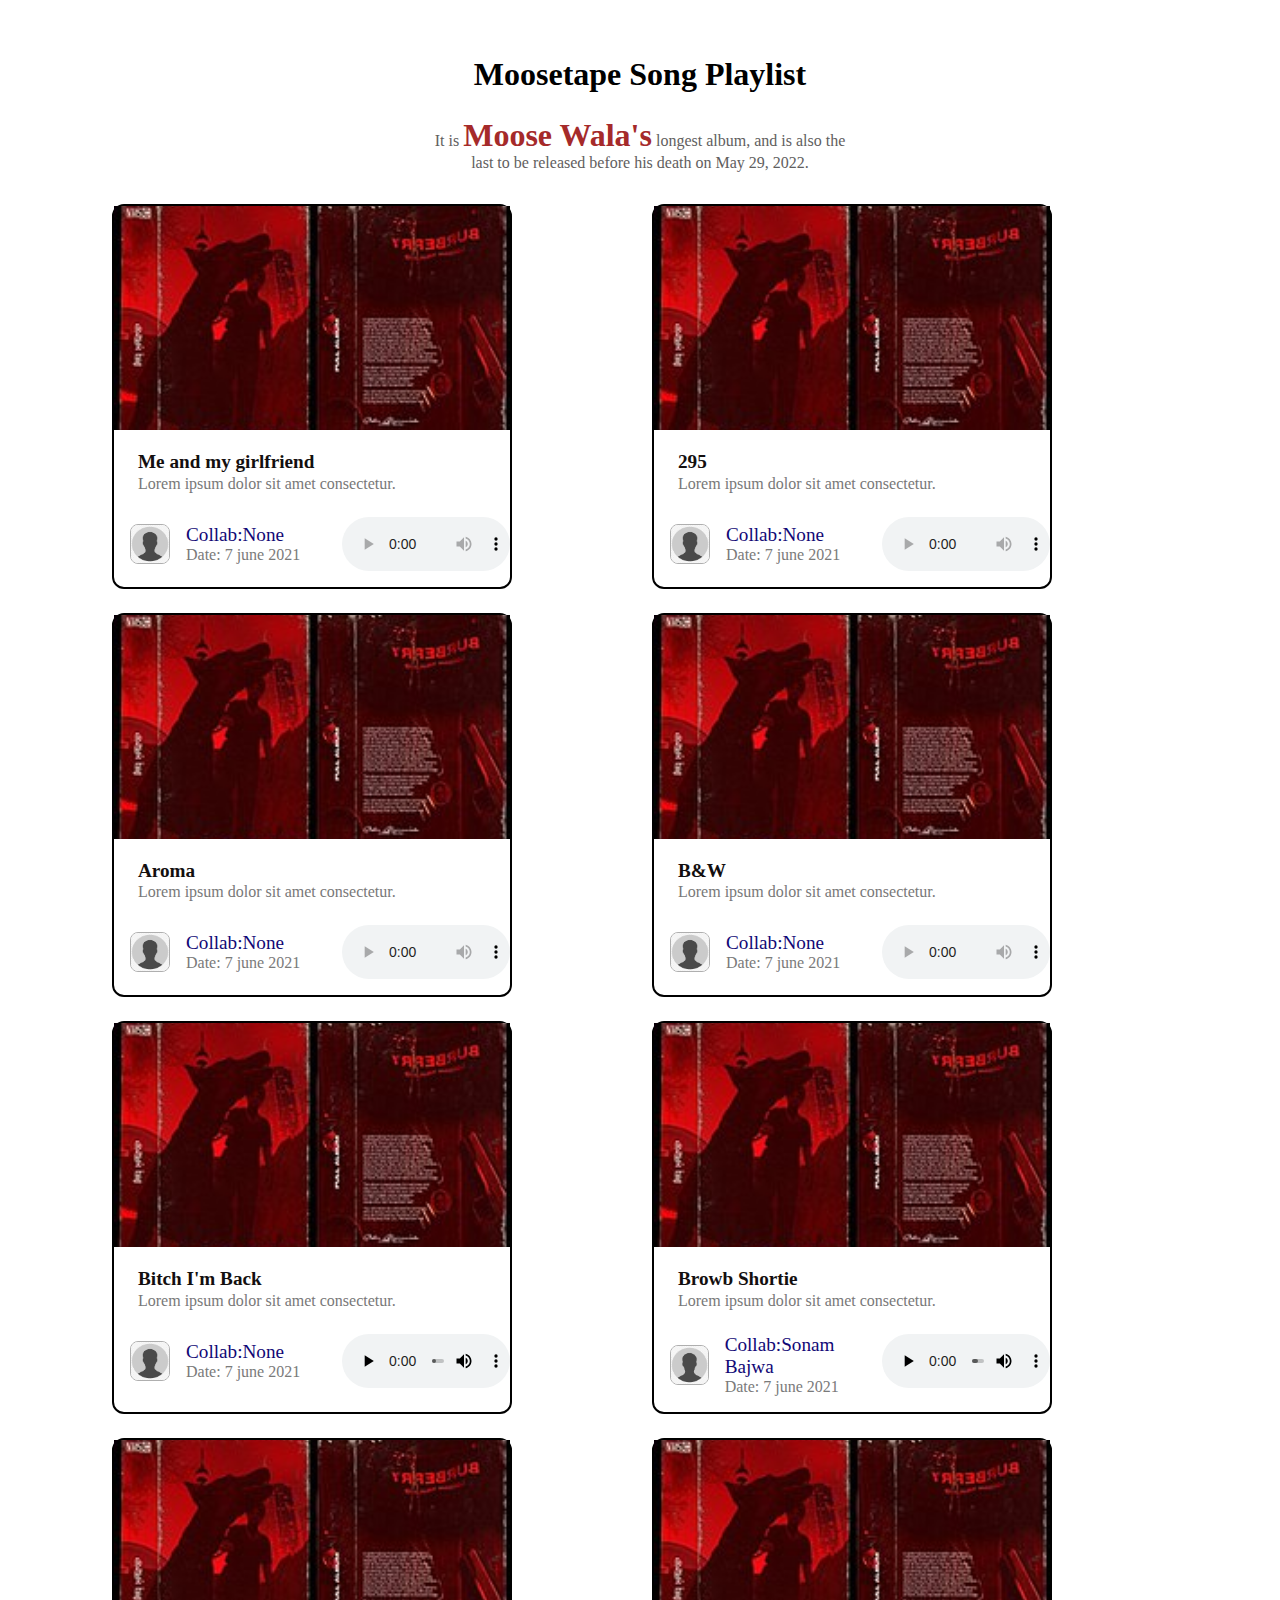
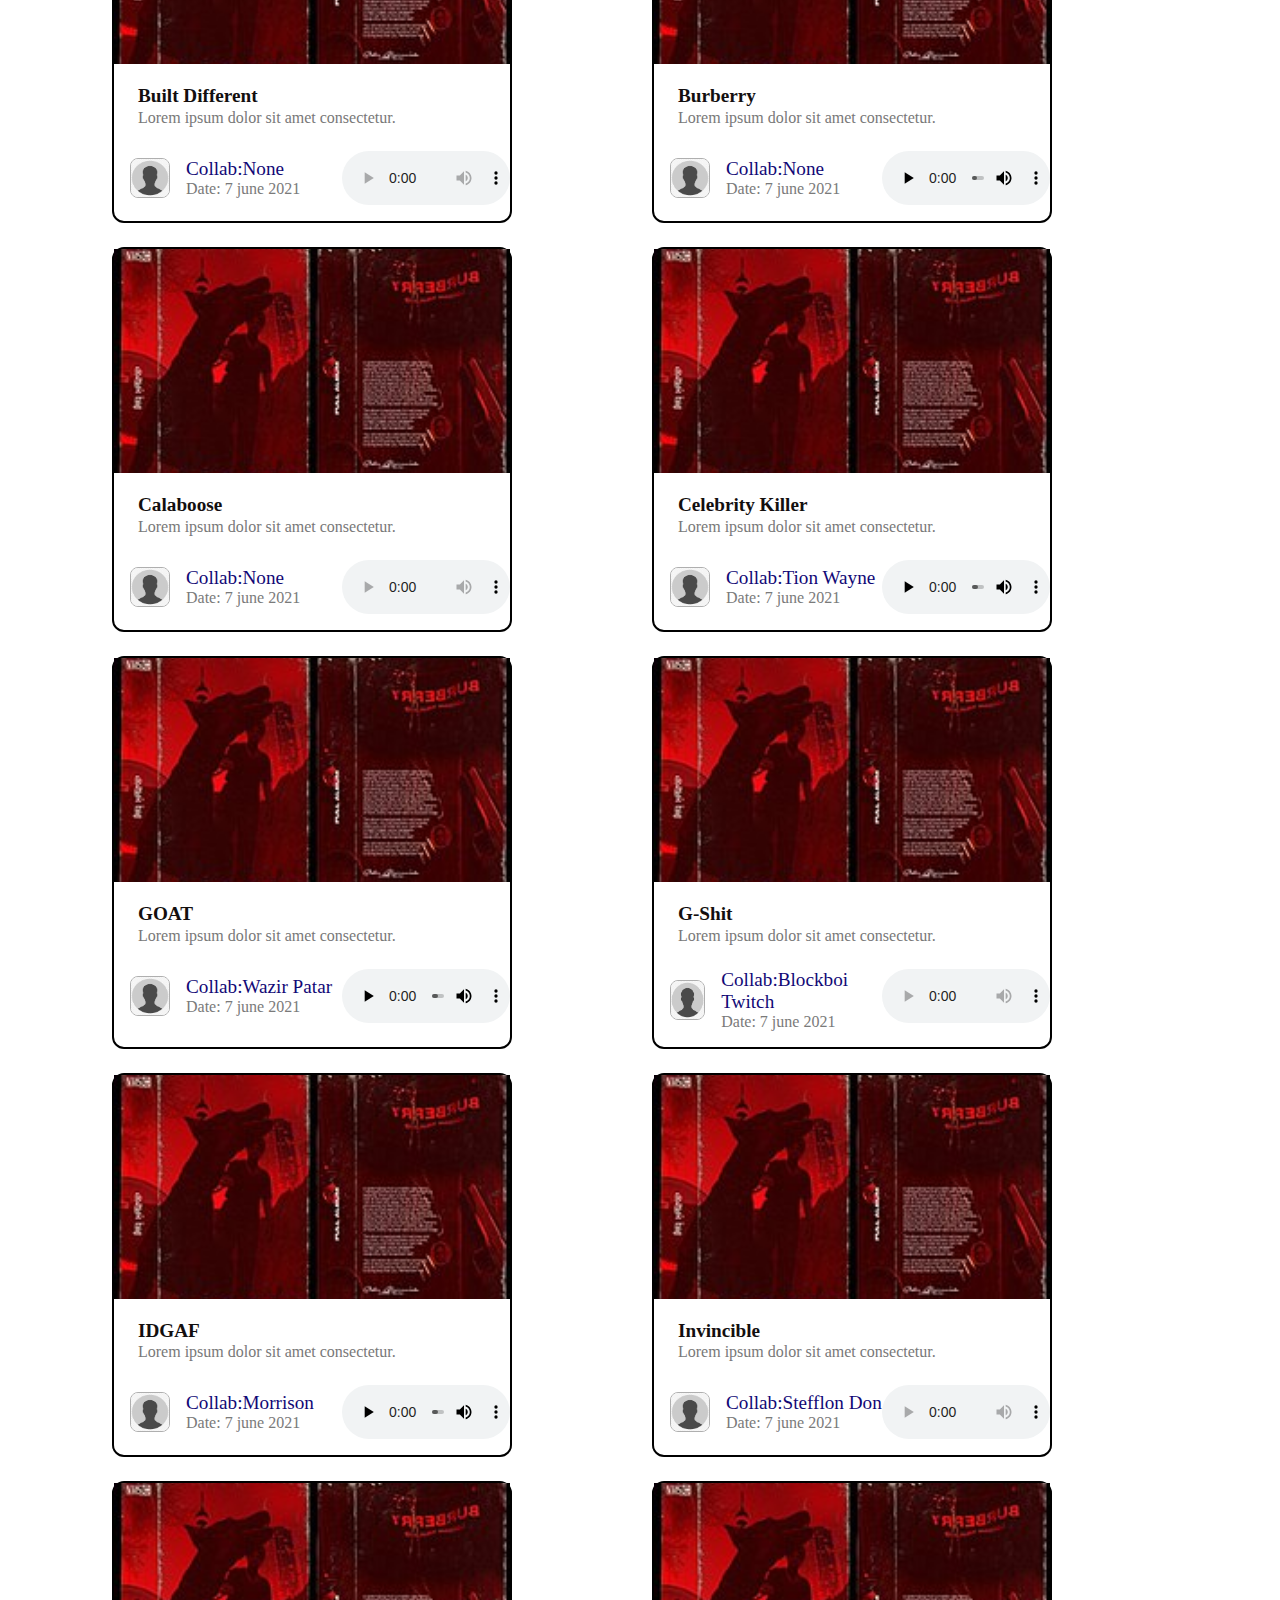
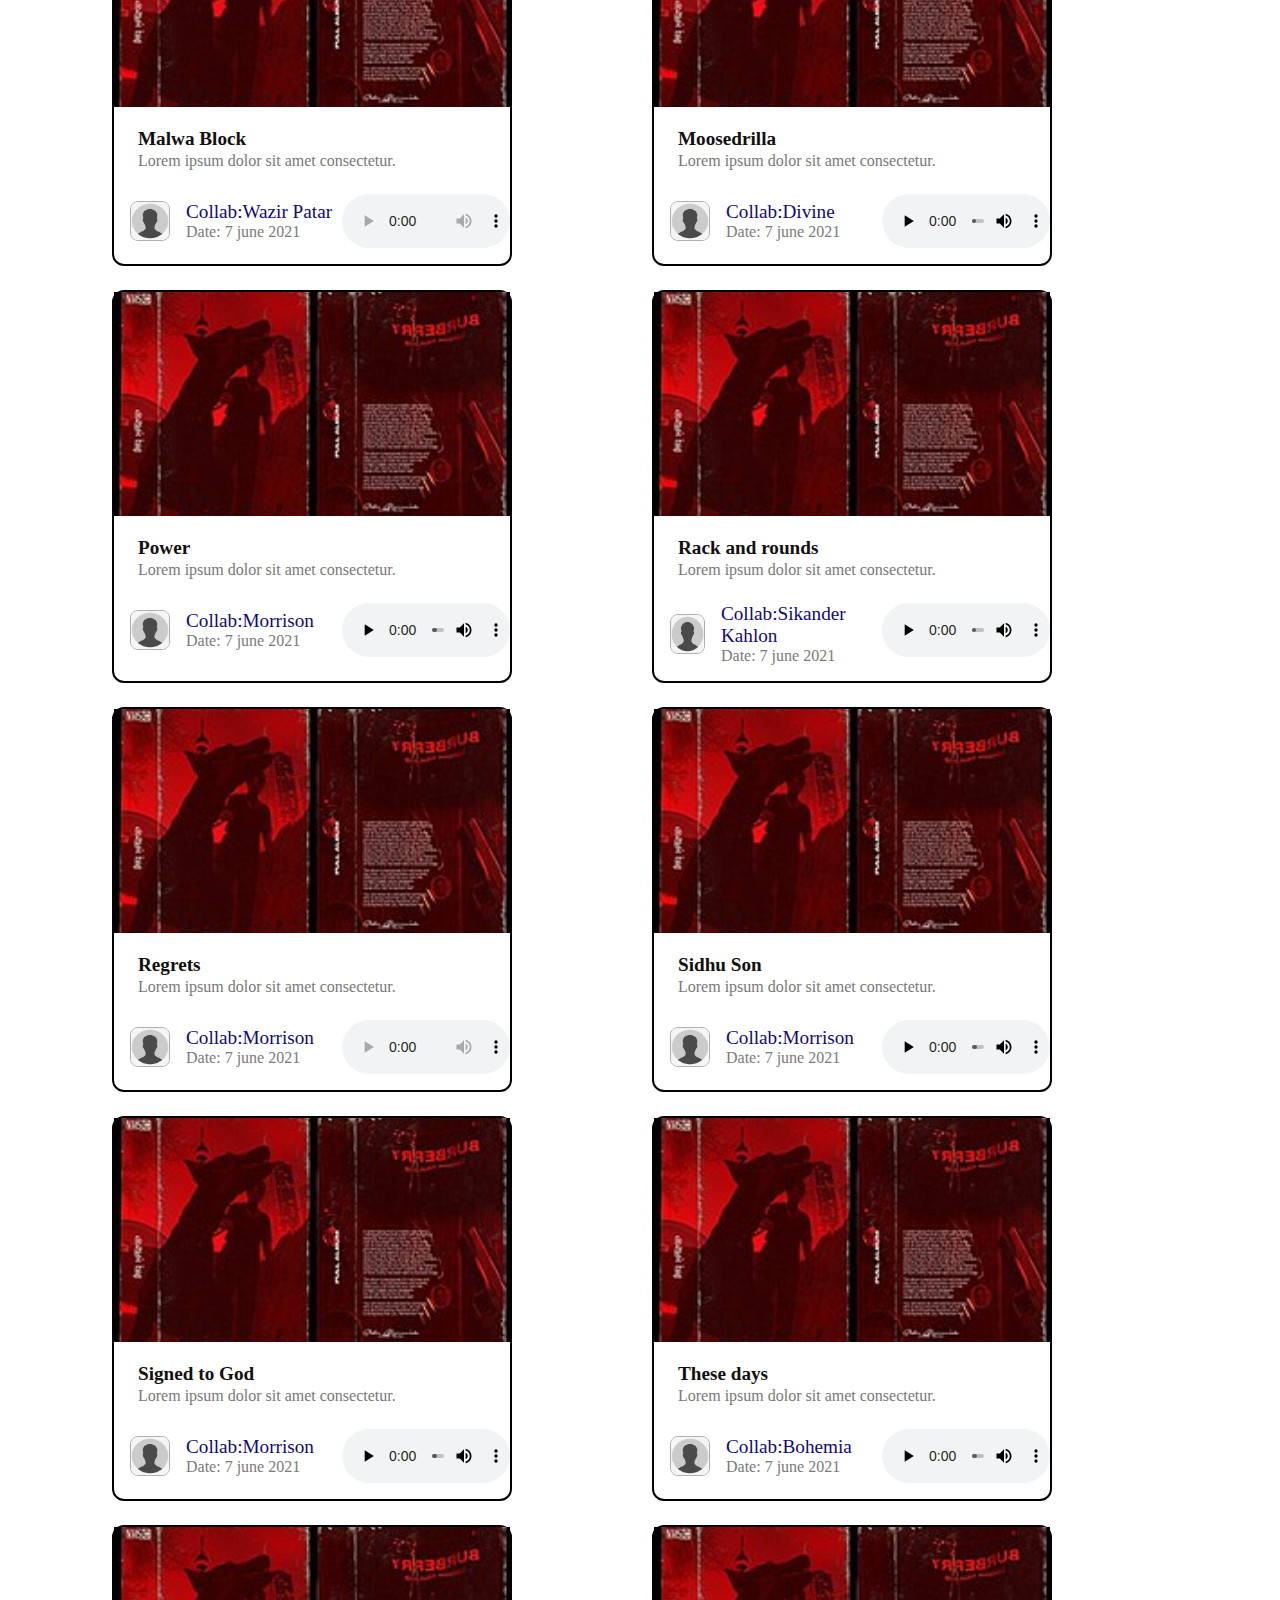
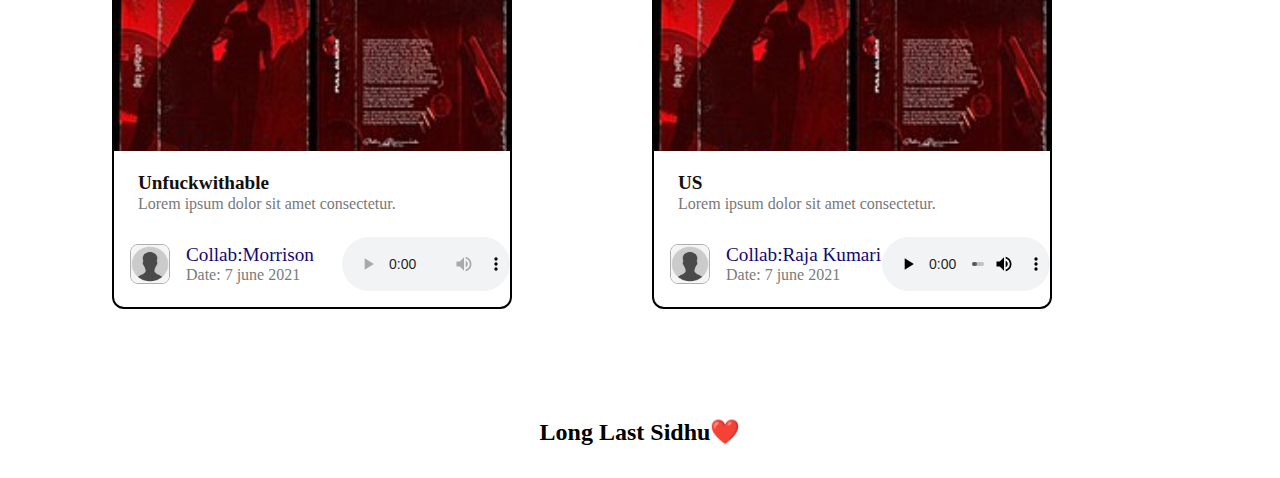
==== grid.html @ 2dfbdbc4 "First Commit" ====
<!DOCTYPE html>
<html lang="en">
<head>
    <meta charset="UTF-8">
    <meta name="viewport" content="width=device-width, initial-scale=1.0">
    <title>Moosetape Playlist website</title>
    <link rel="stylesheet" href="ss.css">
</head>
<body>
    <div class="main">
        <header class="class_header">
            <h1 class="heading">Moosetape Song Playlist</h1>
        <p class="about">It is <strong> Moose Wala's</strong> longest album, and is also the last to be released before his death on May 29, 2022.</p>
        </header>
        <div class="container">
            
    
            <main class="card_container">
                <div class="card">
                    <a href="#" class="card_img_conatiner">
                        <img src="Moosetape.jpg" alt="Moosetape" class="card_img" loading="lazy">
                    </a>
    
                    <div class="card_title_container">
                        <a href="#" class="crad_title_anchor">
                            <h2 class="song_name">Me and my girlfriend</h2>
                            <p class="card_body">Lorem ipsum dolor sit amet consectetur.</p>
                        </a>
                    </div>
    
                    <div class="card_song_detail">
                        <div class="collab">
                            <div class="collab_img">
                                <img src="user.png" alt="collab_artist" loading="lazy" class="collab_artist">
                            </div>
                                <div class="info">
                                    <span class="name">Collab:None</span>
                                    <span class="release_date">Date: 7 june 2021</span>
                                </div>
                            
    
                        </div>
                        <audio src="Me and My Girlfriend(DJJOhAL.Com).mp3" controls ></audio>
                        <!-- <div class="play">
                            <button>Play</button>
                        </div> -->
                    </div>
                </div>

                <div class="card">
                    <a href="#" class="card_img_conatiner">
                        <img src="Moosetape.jpg" alt="Moosetape" class="card_img" loading="lazy">
                    </a>
    
                    <div class="card_title_container">
                        <a href="#" class="crad_title_anchor">
                            <h2 class="song_name">295</h2>
                            <p class="card_body">Lorem ipsum dolor sit amet consectetur.</p>
                        </a>
                    </div>
    
                    <div class="card_song_detail">
                        <div class="collab">
                            <div class="collab_img">
                                <img src="user.png" alt="collab_artist" loading="lazy" class="collab_artist">
                            </div>
                                <div class="info">
                                    <span class="name">Collab:None</span>
                                    <span class="release_date">Date: 7 june 2021</span>
                                </div>
                            
    
                        </div>
                        <audio src="295(DJJOhAL.Com).mp3" controls ></audio>
                        <!-- <div class="play">
                            <button>Play</button>
                        </div> -->
                    </div>
                </div>
                
                <div class="card">
                    <a href="#" class="card_img_conatiner">
                        <img src="Moosetape.jpg" alt="Moosetape" class="card_img" loading="lazy">
                    </a>
    
                    <div class="card_title_container">
                        <a href="#" class="crad_title_anchor">
                            <h2 class="song_name">Aroma</h2>
                            <p class="card_body">Lorem ipsum dolor sit amet consectetur.</p>
                        </a>
                    </div>
    
                    <div class="card_song_detail">
                        <div class="collab">
                            <div class="collab_img">
                                <img src="user.png" alt="collab_artist" loading="lazy" class="collab_artist">
                            </div>
                                <div class="info">
                                    <span class="name">Collab:None</span>
                                    <span class="release_date">Date: 7 june 2021</span>
                                </div>
                            
    
                        </div>
                        <audio src="Aroma(DJJOhAL.Com).mp3" controls ></audio>
                        <!-- <div class="play">
                            <button>Play</button>
                        </div> -->
                    </div>
                </div>
                

                <div class="card">
                    <a href="#" class="card_img_conatiner">
                        <img src="Moosetape.jpg" alt="Moosetape" class="card_img" loading="lazy">
                    </a>
    
                    <div class="card_title_container">
                        <a href="#" class="crad_title_anchor">
                            <h2 class="song_name">B&W</h2>
                            <p class="card_body">Lorem ipsum dolor sit amet consectetur.</p>
                        </a>
                    </div>
    
                    <div class="card_song_detail">
                        <div class="collab">
                            <div class="collab_img">
                                <img src="user.png" alt="collab_artist" loading="lazy" class="collab_artist">
                            </div>
                                <div class="info">
                                    <span class="name">Collab:None</span>
                                    <span class="release_date">Date: 7 june 2021</span>
                                </div>
                            
    
                        </div>
                        <audio src="B  W(DJJOhAL.Com).mp3" controls ></audio>
                        <!-- <div class="play">
                            <button>Play</button>
                        </div> -->
                    </div>
                </div>

                <div class="card">
                    <a href="#" class="card_img_conatiner">
                        <img src="Moosetape.jpg" alt="Moosetape" class="card_img" loading="lazy">
                    </a>
    
                    <div class="card_title_container">
                        <a href="#" class="crad_title_anchor">
                            <h2 class="song_name">Bitch I'm Back</h2>
                            <p class="card_body">Lorem ipsum dolor sit amet consectetur.</p>
                        </a>
                    </div>
    
                    <div class="card_song_detail">
                        <div class="collab">
                            <div class="collab_img">
                                <img src="user.png" alt="collab_artist" loading="lazy" class="collab_artist">
                            </div>
                                <div class="info">
                                    <span class="name">Collab:None</span>
                                    <span class="release_date">Date: 7 june 2021</span>
                                </div>
                            
    
                        </div>
                        <audio src="Bitch Im Back(DJJOhAL.Com) (1).mp3" controls ></audio>
                        <!-- <div class="play">
                            <button>Play</button>
                        </div> -->
                    </div>
                </div>

                <div class="card">
                    <a href="#" class="card_img_conatiner">
                        <img src="Moosetape.jpg" alt="Moosetape" class="card_img" loading="lazy">
                    </a>
    
                    <div class="card_title_container">
                        <a href="#" class="crad_title_anchor">
                            <h2 class="song_name">Browb Shortie</h2>
                            <p class="card_body">Lorem ipsum dolor sit amet consectetur.</p>
                        </a>
                    </div>
    
                    <div class="card_song_detail">
                        <div class="collab">
                            <div class="collab_img">
                                <img src="user.png" alt="collab_artist" loading="lazy" class="collab_artist">
                            </div>
                                <div class="info">
                                    <span class="name">Collab:Sonam Bajwa</span>
                                    <span class="release_date">Date: 7 june 2021</span>
                                </div>
                            
    
                        </div>
                        <audio src="Brown Shortie feat Sonam Bajwa(DJJOhAL.Com).mp3" controls ></audio>
                        <!-- <div class="play">
                            <button>Play</button>
                        </div> -->
                    </div>
                </div>

                <div class="card">
                    <a href="#" class="card_img_conatiner">
                        <img src="Moosetape.jpg" alt="Moosetape" class="card_img" loading="lazy">
                    </a>
    
                    <div class="card_title_container">
                        <a href="#" class="crad_title_anchor">
                            <h2 class="song_name">Built Different</h2>
                            <p class="card_body">Lorem ipsum dolor sit amet consectetur.</p>
                        </a>
                    </div>
    
                    <div class="card_song_detail">
                        <div class="collab">
                            <div class="collab_img">
                                <img src="user.png" alt="collab_artist" loading="lazy" class="collab_artist">
                            </div>
                                <div class="info">
                                    <span class="name">Collab:None</span>
                                    <span class="release_date">Date: 7 june 2021</span>
                                </div>
                            
    
                        </div>
                        <audio src="Built Different(DJJOhAL.Com).mp3" controls ></audio>
                        <!-- <div class="play">
                            <button>Play</button>
                        </div> -->
                    </div>
                </div>

                <div class="card">
                    <a href="#" class="card_img_conatiner">
                        <img src="Moosetape.jpg" alt="Moosetape" class="card_img" loading="lazy">
                    </a>
    
                    <div class="card_title_container">
                        <a href="#" class="crad_title_anchor">
                            <h2 class="song_name">Burberry</h2>
                            <p class="card_body">Lorem ipsum dolor sit amet consectetur.</p>
                        </a>
                    </div>
    
                    <div class="card_song_detail">
                        <div class="collab">
                            <div class="collab_img">
                                <img src="user.png" alt="collab_artist" loading="lazy" class="collab_artist">
                            </div>
                                <div class="info">
                                    <span class="name">Collab:None</span>
                                    <span class="release_date">Date: 7 june 2021</span>
                                </div>
                            
    
                        </div>
                        <audio src="Burberrymp3(DJJOhAL.Com).mp3" controls ></audio>
                        <!-- <div class="play">
                            <button>Play</button>
                        </div> -->
                    </div>
                </div>

                <div class="card">
                    <a href="#" class="card_img_conatiner">
                        <img src="Moosetape.jpg" alt="Moosetape" class="card_img" loading="lazy">
                    </a>
    
                    <div class="card_title_container">
                        <a href="#" class="crad_title_anchor">
                            <h2 class="song_name">Calaboose</h2>
                            <p class="card_body">Lorem ipsum dolor sit amet consectetur.</p>
                        </a>
                    </div>
    
                    <div class="card_song_detail">
                        <div class="collab">
                            <div class="collab_img">
                                <img src="user.png" alt="collab_artist" loading="lazy" class="collab_artist">
                            </div>
                                <div class="info">
                                    <span class="name">Collab:None</span>
                                    <span class="release_date">Date: 7 june 2021</span>
                                </div>
                            
    
                        </div>
                        <audio src="Calaboosemp3(DJJOhAL.Com).mp3" controls ></audio>
                        <!-- <div class="play">
                            <button>Play</button>
                        </div> -->
                    </div>
                </div>

                <div class="card">
                    <a href="#" class="card_img_conatiner">
                        <img src="Moosetape.jpg" alt="Moosetape" class="card_img" loading="lazy">
                    </a>
    
                    <div class="card_title_container">
                        <a href="#" class="crad_title_anchor">
                            <h2 class="song_name">Celebrity Killer</h2>
                            <p class="card_body">Lorem ipsum dolor sit amet consectetur.</p>
                        </a>
                    </div>
    
                    <div class="card_song_detail">
                        <div class="collab">
                            <div class="collab_img">
                                <img src="user.png" alt="collab_artist" loading="lazy" class="collab_artist">
                            </div>
                                <div class="info">
                                    <span class="name">Collab:Tion Wayne</span>
                                    <span class="release_date">Date: 7 june 2021</span>
                                </div>
                            
    
                        </div>
                        <audio src="Celebrity Killer feat Tion Wayne(DJJOhAL.Com).mp3" controls ></audio>
                        <!-- <div class="play">
                            <button>Play</button>
                        </div> -->
                    </div>
                </div>

                <div class="card">
                    <a href="#" class="card_img_conatiner">
                        <img src="Moosetape.jpg" alt="Moosetape" class="card_img" loading="lazy">
                    </a>
    
                    <div class="card_title_container">
                        <a href="#" class="crad_title_anchor">
                            <h2 class="song_name">GOAT</h2>
                            <p class="card_body">Lorem ipsum dolor sit amet consectetur.</p>
                        </a>
                    </div>
    
                    <div class="card_song_detail">
                        <div class="collab">
                            <div class="collab_img">
                                <img src="user.png" alt="collab_artist" loading="lazy" class="collab_artist">
                            </div>
                                <div class="info">
                                    <span class="name">Collab:Wazir Patar</span>
                                    <span class="release_date">Date: 7 june 2021</span>
                                </div>
                            
    
                        </div>
                        <audio src="GOAT(DJJOhAL.Com).mp3" controls ></audio>
                        <!-- <div class="play">
                            <button>Play</button>
                        </div> -->
                    </div>
                </div>

                <div class="card">
                    <a href="#" class="card_img_conatiner">
                        <img src="Moosetape.jpg" alt="Moosetape" class="card_img" loading="lazy">
                    </a>
    
                    <div class="card_title_container">
                        <a href="#" class="crad_title_anchor">
                            <h2 class="song_name">G-Shit</h2>
                            <p class="card_body">Lorem ipsum dolor sit amet consectetur.</p>
                        </a>
                    </div>
    
                    <div class="card_song_detail">
                        <div class="collab">
                            <div class="collab_img">
                                <img src="user.png" alt="collab_artist" loading="lazy" class="collab_artist">
                            </div>
                                <div class="info">
                                    <span class="name">Collab:Blockboi Twitch</span>
                                    <span class="release_date">Date: 7 june 2021</span>
                                </div>
                            
    
                        </div>
                        <audio src="GShit feat Blockboi Twitch(DJJOhAL.Com).mp3" controls ></audio>
                        <!-- <div class="play">
                            <button>Play</button>
                        </div> -->
                    </div>
                </div>

                <div class="card">
                    <a href="#" class="card_img_conatiner">
                        <img src="Moosetape.jpg" alt="Moosetape" class="card_img" loading="lazy">
                    </a>
    
                    <div class="card_title_container">
                        <a href="#" class="crad_title_anchor">
                            <h2 class="song_name">IDGAF</h2>
                            <p class="card_body">Lorem ipsum dolor sit amet consectetur.</p>
                        </a>
                    </div>
    
                    <div class="card_song_detail">
                        <div class="collab">
                            <div class="collab_img">
                                <img src="user.png" alt="collab_artist" loading="lazy" class="collab_artist">
                            </div>
                                <div class="info">
                                    <span class="name">Collab:Morrison</span>
                                    <span class="release_date">Date: 7 june 2021</span>
                                </div>
                            
    
                        </div>
                        <audio src="IDGAF feat Morrisson(DJJOhAL.Com).mp3" controls ></audio>
                        
                    </div>
                </div>

                <div class="card">
                    <a href="#" class="card_img_conatiner">
                        <img src="Moosetape.jpg" alt="Moosetape" class="card_img" loading="lazy">
                    </a>
    
                    <div class="card_title_container">
                        <a href="#" class="crad_title_anchor">
                            <h2 class="song_name">Invincible</h2>
                            <p class="card_body">Lorem ipsum dolor sit amet consectetur.</p>
                        </a>
                    </div>
    
                    <div class="card_song_detail">
                        <div class="collab">
                            <div class="collab_img">
                                <img src="user.png" alt="collab_artist" loading="lazy" class="collab_artist">
                            </div>
                                <div class="info">
                                    <span class="name">Collab:Stefflon Don</span>
                                    <span class="release_date">Date: 7 june 2021</span>
                                </div>
                            
    
                        </div>
                        <audio src="Invincible feat Stefflon Don(DJJOhAL.Com).mp3" controls ></audio>
                        
                    </div>
                </div>

                <div class="card">
                    <a href="#" class="card_img_conatiner">
                        <img src="Moosetape.jpg" alt="Moosetape" class="card_img" loading="lazy">
                    </a>
    
                    <div class="card_title_container">
                        <a href="#" class="crad_title_anchor">
                            <h2 class="song_name">Malwa Block</h2>
                            <p class="card_body">Lorem ipsum dolor sit amet consectetur.</p>
                        </a>
                    </div>
    
                    <div class="card_song_detail">
                        <div class="collab">
                            <div class="collab_img">
                                <img src="user.png" alt="collab_artist" loading="lazy" class="collab_artist">
                            </div>
                                <div class="info">
                                    <span class="name">Collab:Wazir Patar</span>
                                    <span class="release_date">Date: 7 june 2021</span>
                                </div>
                            
    
                        </div>
                        <audio src="Malwa Block(DJJOhAL.Com).mp3" controls ></audio>
                        
                    </div>
                </div>

                <div class="card">
                    <a href="#" class="card_img_conatiner">
                        <img src="Moosetape.jpg" alt="Moosetape" class="card_img" loading="lazy">
                    </a>
    
                    <div class="card_title_container">
                        <a href="#" class="crad_title_anchor">
                            <h2 class="song_name">Moosedrilla</h2>
                            <p class="card_body">Lorem ipsum dolor sit amet consectetur.</p>
                        </a>
                    </div>
    
                    <div class="card_song_detail">
                        <div class="collab">
                            <div class="collab_img">
                                <img src="user.png" alt="collab_artist" loading="lazy" class="collab_artist">
                            </div>
                                <div class="info">
                                    <span class="name">Collab:Divine</span>
                                    <span class="release_date">Date: 7 june 2021</span>
                                </div>
                            
    
                        </div>
                        <audio src="Moosedrilla feat DIVINE(DJJOhAL.Com).mp3" controls ></audio>
                        
                    </div>
                </div>

                <div class="card">
                    <a href="#" class="card_img_conatiner">
                        <img src="Moosetape.jpg" alt="Moosetape" class="card_img" loading="lazy">
                    </a>
    
                    <div class="card_title_container">
                        <a href="#" class="crad_title_anchor">
                            <h2 class="song_name">Power</h2>
                            <p class="card_body">Lorem ipsum dolor sit amet consectetur.</p>
                        </a>
                    </div>
    
                    <div class="card_song_detail">
                        <div class="collab">
                            <div class="collab_img">
                                <img src="user.png" alt="collab_artist" loading="lazy" class="collab_artist">
                            </div>
                                <div class="info">
                                    <span class="name">Collab:Morrison</span>
                                    <span class="release_date">Date: 7 june 2021</span>
                                </div>
                            
    
                        </div>
                        <audio src="Power(DJJOhAL.Com).mp3" controls ></audio>
                        
                    </div>
                </div>

                <div class="card">
                    <a href="#" class="card_img_conatiner">
                        <img src="Moosetape.jpg" alt="Moosetape" class="card_img" loading="lazy">
                    </a>
    
                    <div class="card_title_container">
                        <a href="#" class="crad_title_anchor">
                            <h2 class="song_name">Rack and rounds</h2>
                            <p class="card_body">Lorem ipsum dolor sit amet consectetur.</p>
                        </a>
                    </div>
    
                    <div class="card_song_detail">
                        <div class="collab">
                            <div class="collab_img">
                                <img src="user.png" alt="collab_artist" loading="lazy" class="collab_artist">
                            </div>
                                <div class="info">
                                    <span class="name">Collab:Sikander Kahlon</span>
                                    <span class="release_date">Date: 7 june 2021</span>
                                </div>
                            
    
                        </div>
                        <audio src="Racks and Rounds feat Sikander Kahlon(DJJOhAL.Com).mp3" controls ></audio>
                        
                    </div>
                </div>

                <div class="card">
                    <a href="#" class="card_img_conatiner">
                        <img src="Moosetape.jpg" alt="Moosetape" class="card_img" loading="lazy">
                    </a>
    
                    <div class="card_title_container">
                        <a href="#" class="crad_title_anchor">
                            <h2 class="song_name">Regrets</h2>
                            <p class="card_body">Lorem ipsum dolor sit amet consectetur.</p>
                        </a>
                    </div>
    
                    <div class="card_song_detail">
                        <div class="collab">
                            <div class="collab_img">
                                <img src="user.png" alt="collab_artist" loading="lazy" class="collab_artist">
                            </div>
                                <div class="info">
                                    <span class="name">Collab:Morrison</span>
                                    <span class="release_date">Date: 7 june 2021</span>
                                </div>
                            
    
                        </div>
                        <audio src="Regret(DJJOhAL.Com).mp3" controls ></audio>
                        
                    </div>
                </div>

                <div class="card">
                    <a href="#" class="card_img_conatiner">
                        <img src="Moosetape.jpg" alt="Moosetape" class="card_img" loading="lazy">
                    </a>
    
                    <div class="card_title_container">
                        <a href="#" class="crad_title_anchor">
                            <h2 class="song_name">Sidhu Son</h2>
                            <p class="card_body">Lorem ipsum dolor sit amet consectetur.</p>
                        </a>
                    </div>
    
                    <div class="card_song_detail">
                        <div class="collab">
                            <div class="collab_img">
                                <img src="user.png" alt="collab_artist" loading="lazy" class="collab_artist">
                            </div>
                                <div class="info">
                                    <span class="name">Collab:Morrison</span>
                                    <span class="release_date">Date: 7 june 2021</span>
                                </div>
                            
    
                        </div>
                        <audio src="Sidhu Son(DJJOhAL.Com).mp3" controls ></audio>
                        
                    </div>
                </div>

                <div class="card">
                    <a href="#" class="card_img_conatiner">
                        <img src="Moosetape.jpg" alt="Moosetape" class="card_img" loading="lazy">
                    </a>
    
                    <div class="card_title_container">
                        <a href="#" class="crad_title_anchor">
                            <h2 class="song_name">Signed to God</h2>
                            <p class="card_body">Lorem ipsum dolor sit amet consectetur.</p>
                        </a>
                    </div>
    
                    <div class="card_song_detail">
                        <div class="collab">
                            <div class="collab_img">
                                <img src="user.png" alt="collab_artist" loading="lazy" class="collab_artist">
                            </div>
                                <div class="info">
                                    <span class="name">Collab:Morrison</span>
                                    <span class="release_date">Date: 7 june 2021</span>
                                </div>
                            
    
                        </div>
                        <audio src="Sidhu Son(DJJOhAL.Com).mp3" controls ></audio>
                        
                    </div>
                </div>

                <div class="card">
                    <a href="#" class="card_img_conatiner">
                        <img src="Moosetape.jpg" alt="Moosetape" class="card_img" loading="lazy">
                    </a>
    
                    <div class="card_title_container">
                        <a href="#" class="crad_title_anchor">
                            <h2 class="song_name">These days</h2>
                            <p class="card_body">Lorem ipsum dolor sit amet consectetur.</p>
                        </a>
                    </div>
    
                    <div class="card_song_detail">
                        <div class="collab">
                            <div class="collab_img">
                                <img src="user.png" alt="collab_artist" loading="lazy" class="collab_artist">
                            </div>
                                <div class="info">
                                    <span class="name">Collab:Bohemia</span>
                                    <span class="release_date">Date: 7 june 2021</span>
                                </div>
                            
    
                        </div>
                        <audio src="These Days feat Bohemia(DJJOhAL.Com).mp3" controls ></audio>
                        
                    </div>
                </div>

                <div class="card">
                    <a href="#" class="card_img_conatiner">
                        <img src="Moosetape.jpg" alt="Moosetape" class="card_img" loading="lazy">
                    </a>
    
                    <div class="card_title_container">
                        <a href="#" class="crad_title_anchor">
                            <h2 class="song_name">Unfuckwithable</h2>
                            <p class="card_body">Lorem ipsum dolor sit amet consectetur.</p>
                        </a>
                    </div>
    
                    <div class="card_song_detail">
                        <div class="collab">
                            <div class="collab_img">
                                <img src="user.png" alt="collab_artist" loading="lazy" class="collab_artist">
                            </div>
                                <div class="info">
                                    <span class="name">Collab:Morrison</span>
                                    <span class="release_date">Date: 7 june 2021</span>
                                </div>
                            
    
                        </div>
                        <audio src="Unfuckwithable(DJJOhAL.Com).mp3" controls ></audio>
                        
                    </div>
                </div>

                <div class="card">
                    <a href="#" class="card_img_conatiner">
                        <img src="Moosetape.jpg" alt="Moosetape" class="card_img" loading="lazy">
                    </a>
    
                    <div class="card_title_container">
                        <a href="#" class="crad_title_anchor">
                            <h2 class="song_name">US</h2>
                            <p class="card_body">Lorem ipsum dolor sit amet consectetur.</p>
                        </a>
                    </div>
    
                    <div class="card_song_detail">
                        <div class="collab">
                            <div class="collab_img">
                                <img src="user.png" alt="collab_artist" loading="lazy" class="collab_artist">
                            </div>
                                <div class="info">
                                    <span class="name">Collab:Raja Kumari</span>
                                    <span class="release_date">Date: 7 june 2021</span>
                                </div>
                            
    
                        </div>
                        <audio src="US feat Raja Kumari(DJJOhAL.Com).mp3" controls ></audio>
                        
                    </div>
                </div>
            </main>
    
            
        </div>
    </div>
    
<div class="last">
    <h2>Long Last Sidhu❤️</h2>
</div>
</body>
</html>
---- ss.css ----
*{
    margin: 0;
    padding: 0;
    box-sizing: border-box;
    font-family: poppins;
}
body{
  height:100%;
  width: 100%; 
}

a{
    text-decoration: none;
}

.main{
    max-width: 85vw;
    padding: 2rem 1rem;
    margin: 0 auto;
    
}
.container{
    margin-bottom: 2.8rem;
}

.class_header{
 margin-bottom:2rem;
 margin-top: 2rem;
}

.heading{
    margin-bottom: 2rem;
    font-size: 2rem;
    line-height: 1.3rem;
    font-weight: 700;
    text-align: center;

}

.about{
    color: rgb(97, 94, 94);
    text-align: center;
    width: 40%;
    margin: 0 auto;
}

 .card_container{

    display: grid;
    gap: 1.5rem;
    /* grid-template-columns: repeat(1, 1fr); */
    grid-template-columns: repeat(auto-fit, minmax(350px, 400px));
    justify-content: center;
} 
@media (min-width:650px){
    .card_container{
        grid-template-columns: repeat(2,1fr);
    }
}
@media (min-width:935px) {
    .card_container{
        grid-template-columns: repeat(2, 1fr);
    }
}

@media (min-width:1380px) {
    .card_container{
        grid-template-columns: repeat(3, 1fr);
    }
}
@media (min-width:1870px) {
    .card_container{
        grid-template-columns: repeat(4, 1fr);
    }
}

.card{
    max-width: 25rem;
    display: flex;
    flex-direction: column;
    gap: 1.5 rem;
    border: 2px solid black;
    border-radius: 12px;
}

.card_img_conatiner{
    position: relative;
    overflow: hidden;
    height: 14rem;
}

.card_img{
    object-fit: cover;
    object-position: center;
    position: absolute;
    height: 100%;
    width: 100%;
}

.card:hover .card_img{
    transform: scale(1.1);
    transition-duration: 200ms;
}

.card_title_container{
    display: flex;
    flex-direction: column;
    padding: 1.5rem;
}

.song_name{
    color: rgb(19, 15, 15);
    font-size: 1.2rem;
    font-weight: 600;
    line-height: 1rem;
    margin-bottom: 0.3rem;
}

.card_title_container:hover .song_name{
    color: rgb(118, 118, 233);
}

.card_body{
    color: rgb(120, 120, 120);
    font-size: 1rem;
}

.card_song_detail{
    display: flex;
    justify-content: space-between;
    margin-bottom: 1rem;
}

.collab{
    display: flex;
    flex-direction: row; 
    width: 100%;
     align-items: center;
    gap: 1rem;
    padding-left: 1rem;
}

.collab_img{
    height: 2.5rem;
    width: 2.5rem;
    overflow: hidden;
    border: 1px solid rgb(175, 175, 175);
    border-radius: 8px;
}

.collab_artist{
    height: 100%;
    width: 100%;
}

.info{
    display: flex;
    flex-direction: column;
}

.name{
    font-size: 1.2rem;
    color: rgb(17, 8, 118);
}

.release_date{
    font-size: 1rem;
    color: rgb(122, 122, 122);
}

.play{
    display: flex;
    margin-right: 2rem;
    justify-content: center;
    align-items: center;
}


strong{
    color: brown;
    font-size: 2rem;
}

.last{
 justify-content: center;
 display: flex;
 align-items: center;
 margin: 2rem;
}
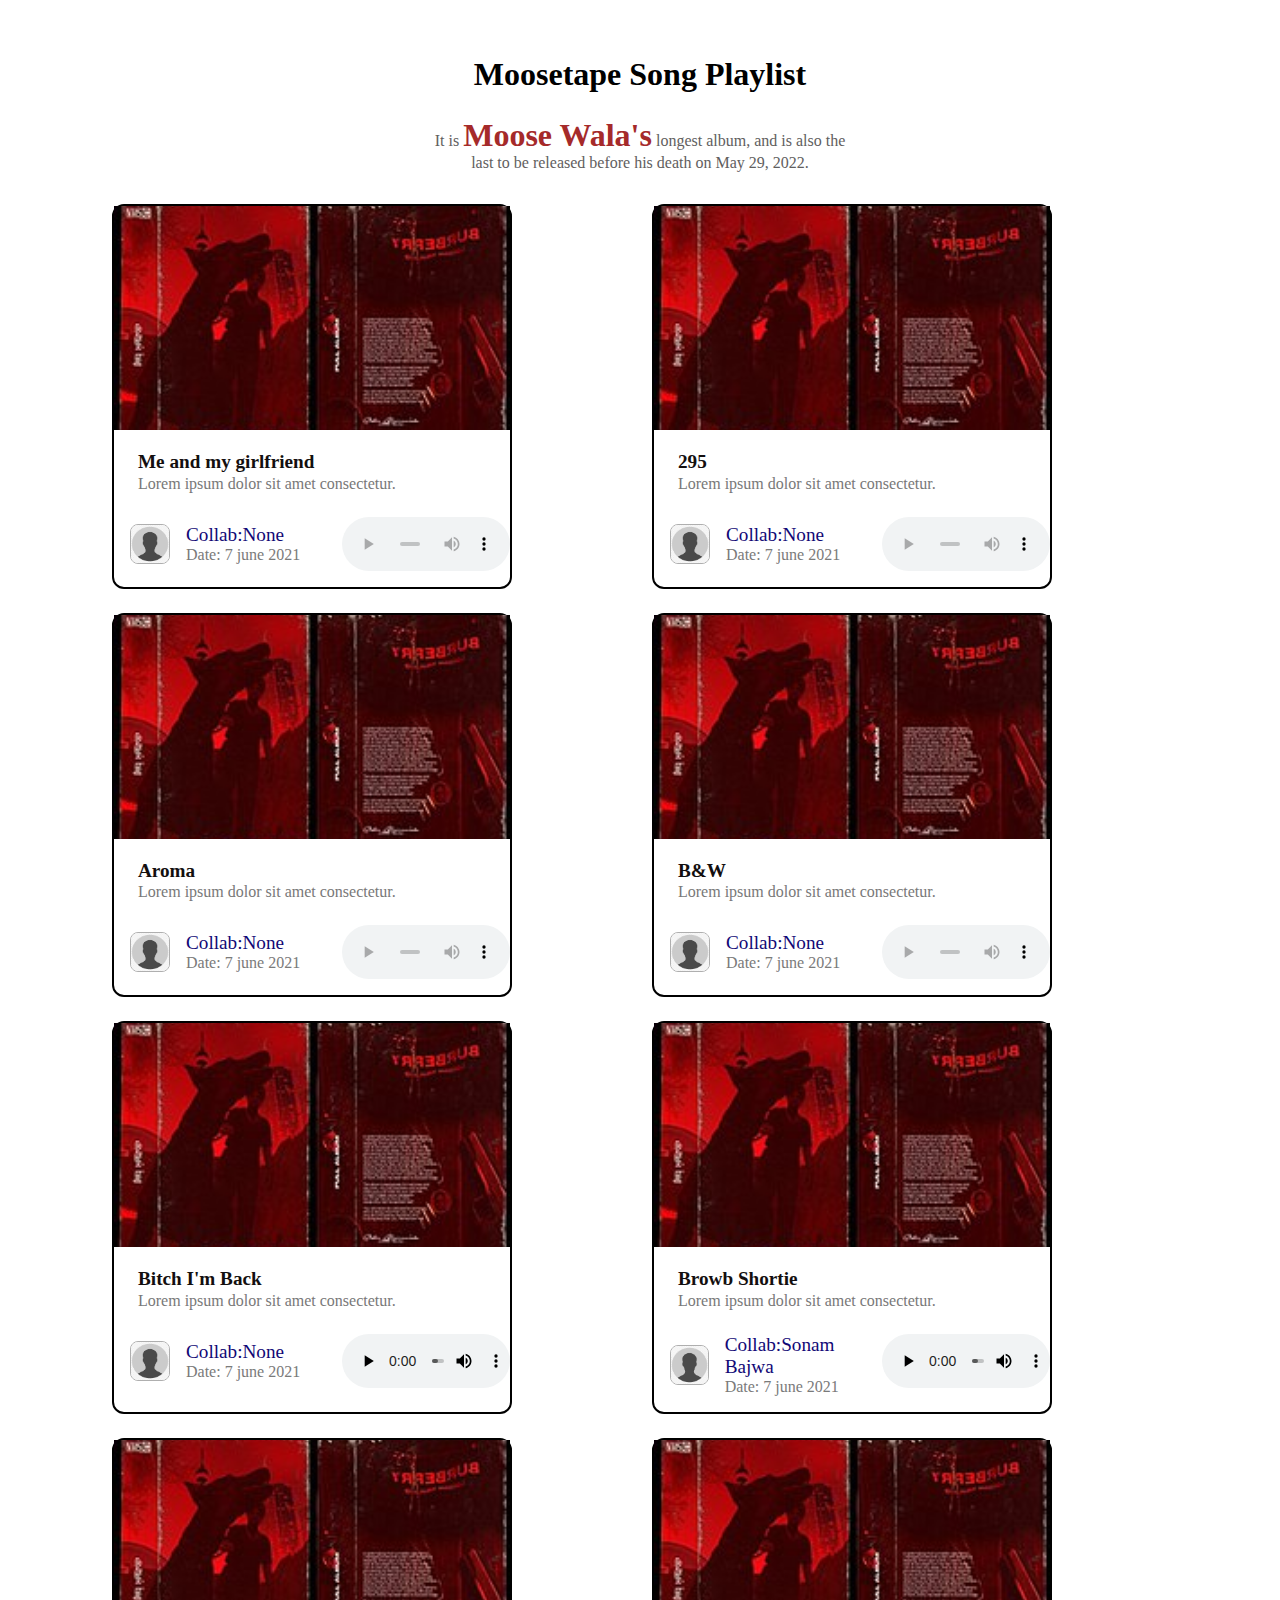
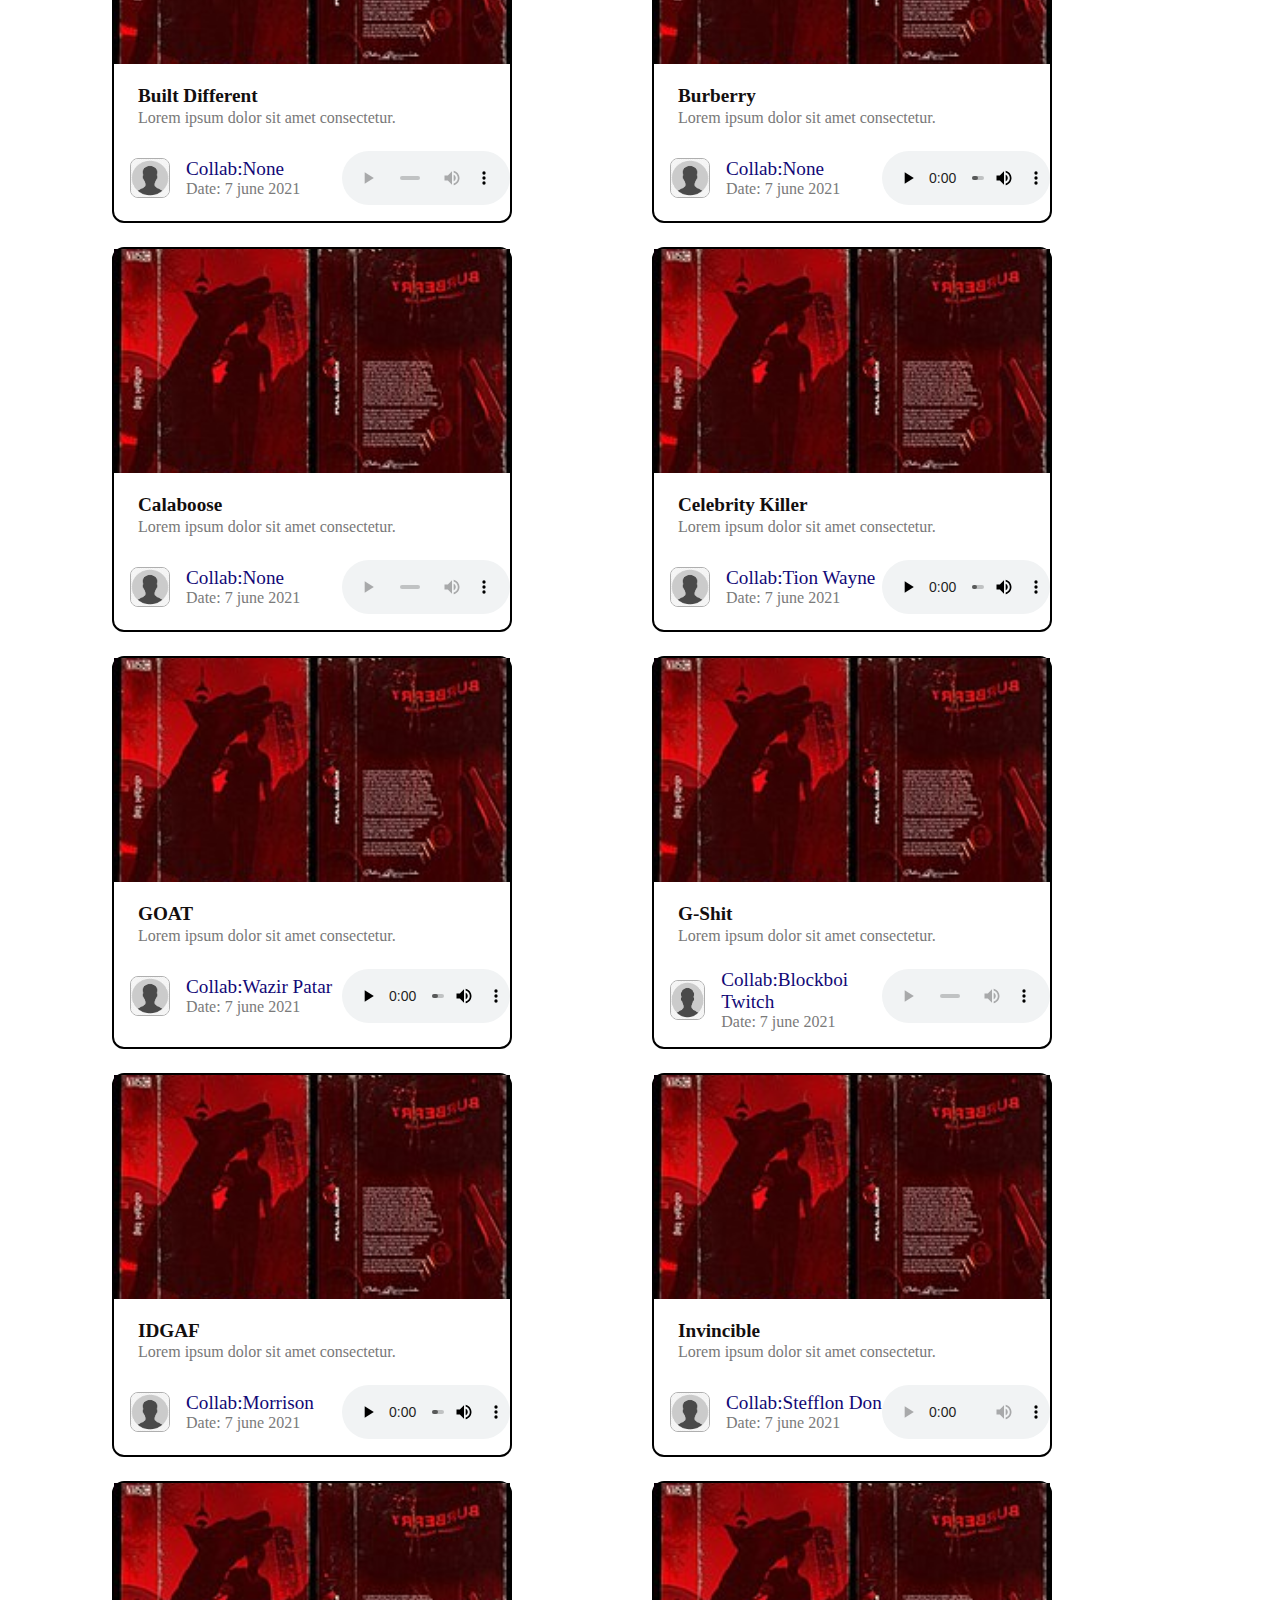
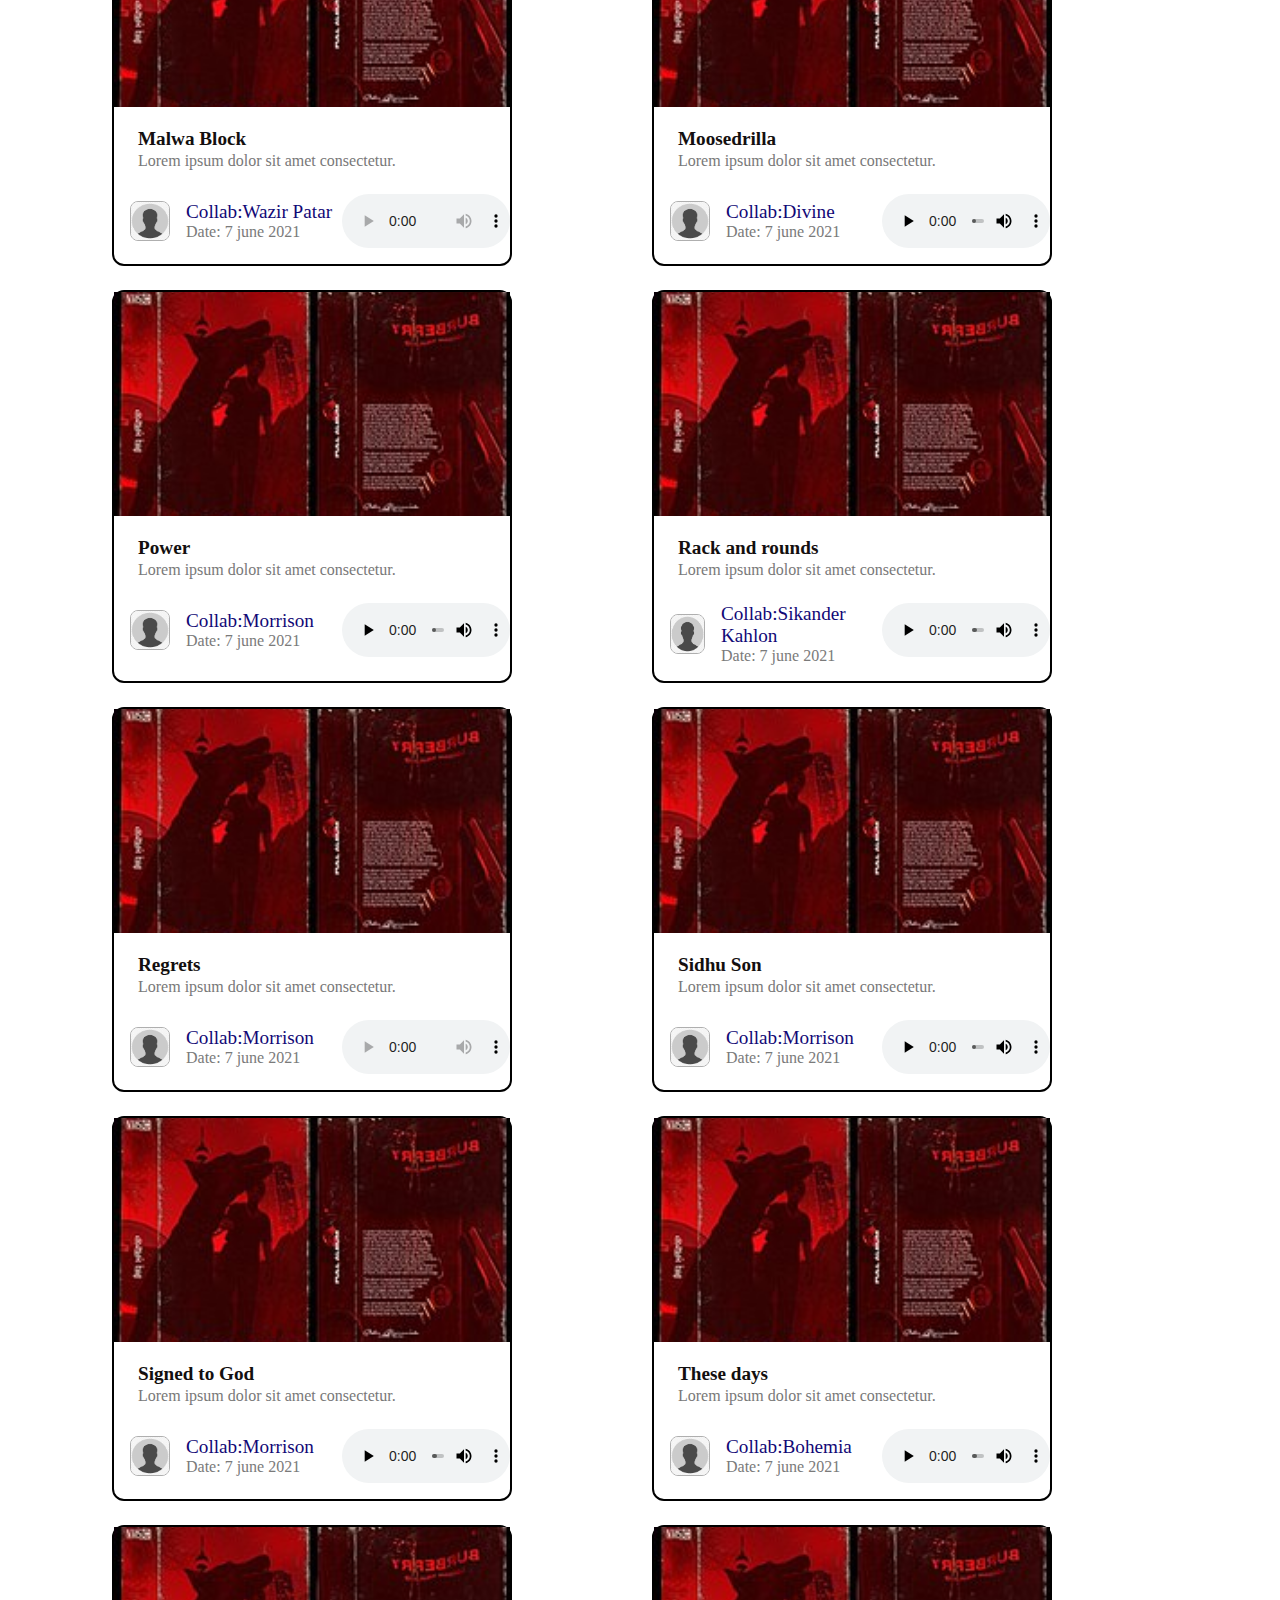
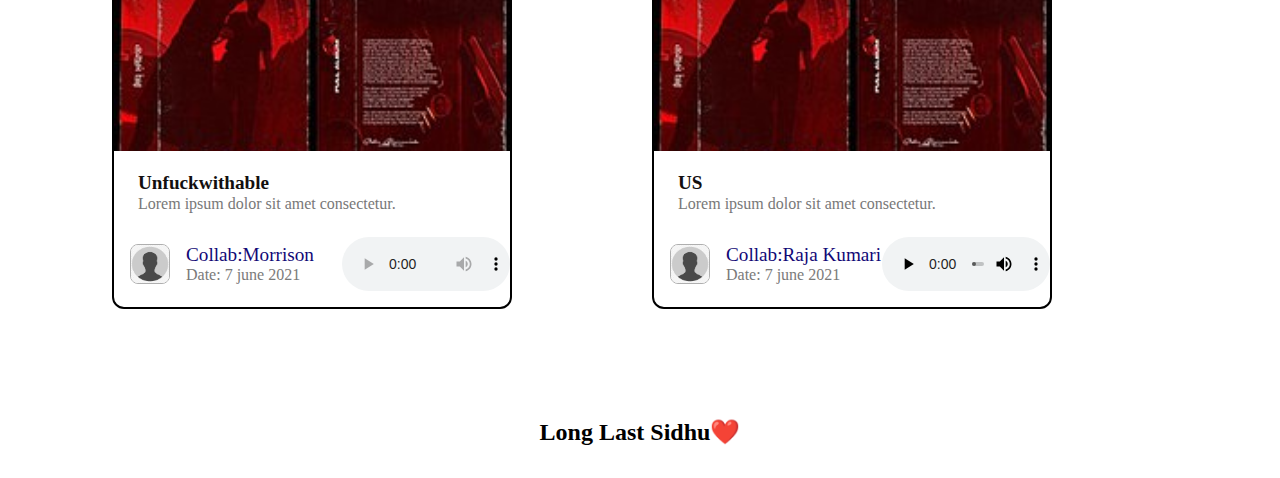
==== commit b91dc2f5: "Changes to dev" ====
--- a/grid.html
+++ b/grid.html
@@ -13,8 +13,6 @@
         <p class="about">It is <strong> Moose Wala's</strong> longest album, and is also the last to be released before his death on May 29, 2022.</p>
         </header>
         <div class="container">
-            
-    
             <main class="card_container">
                 <div class="card">
                     <a href="#" class="card_img_conatiner">
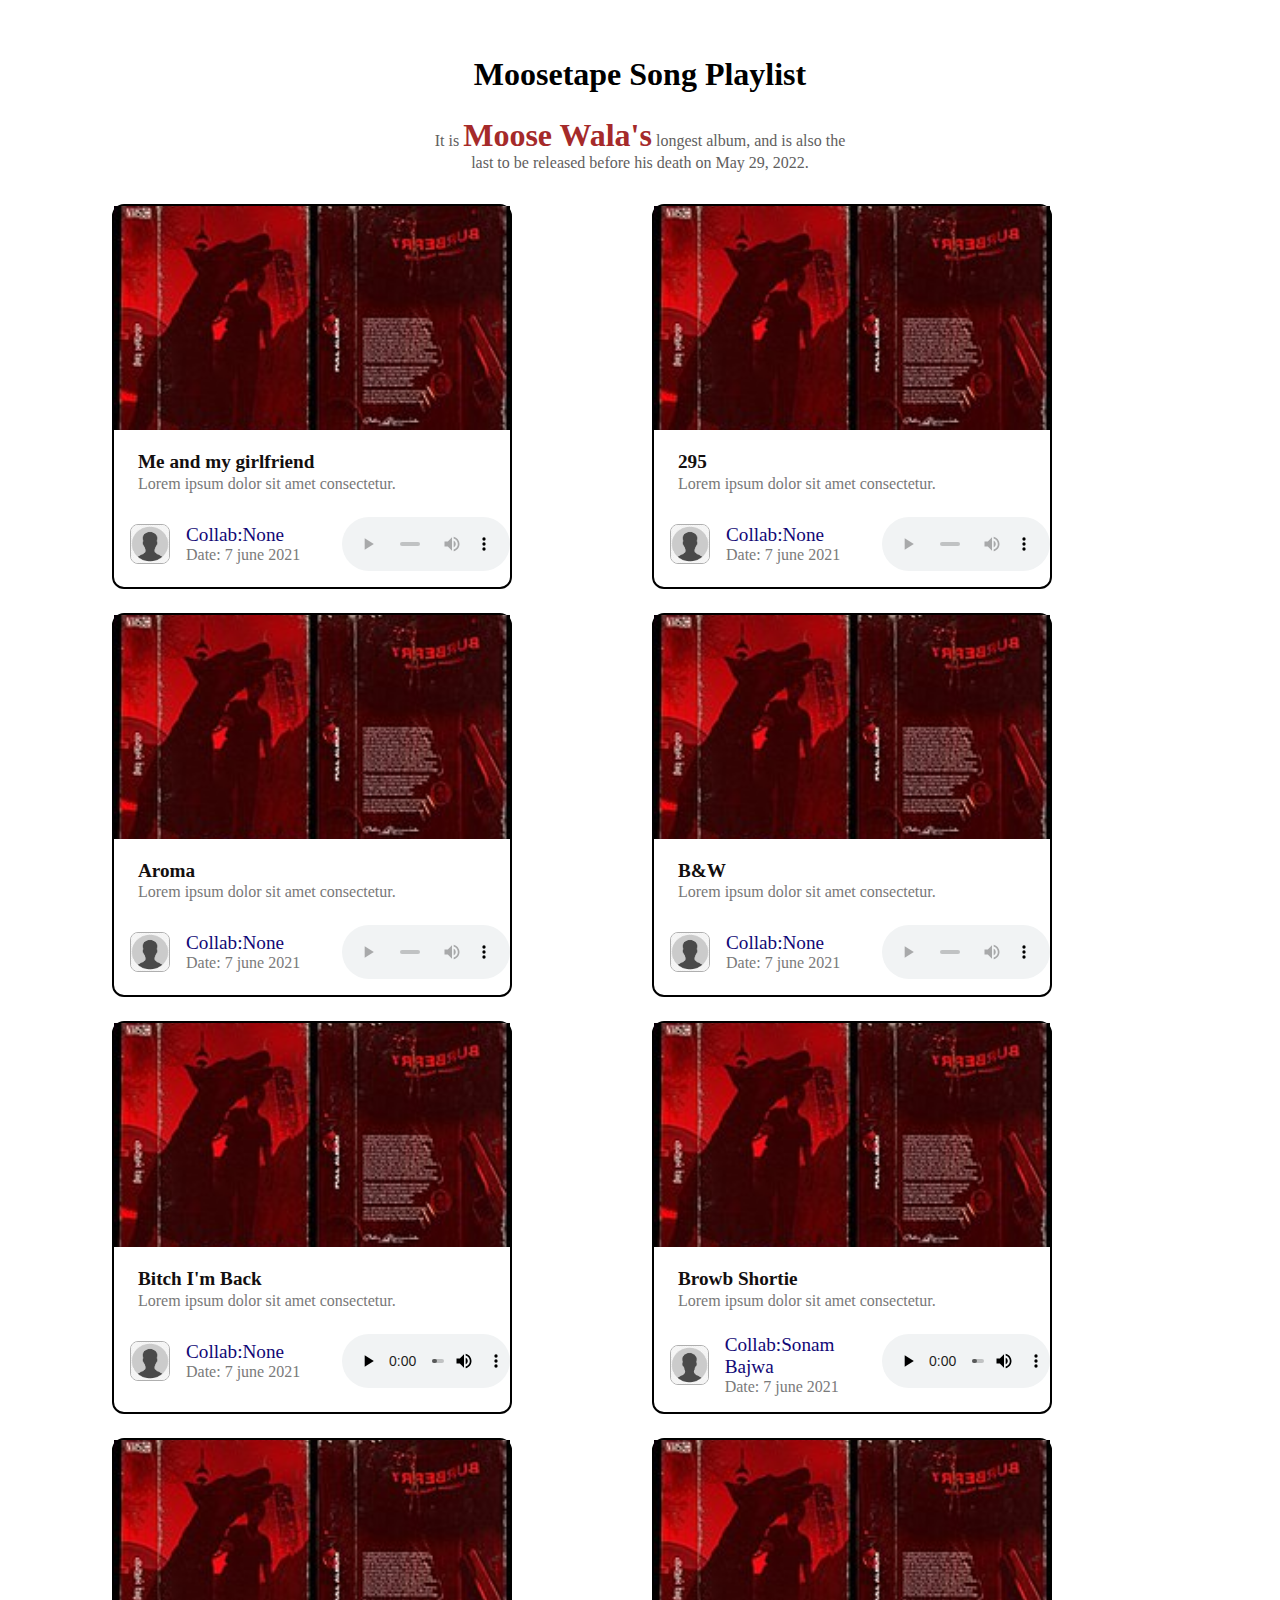
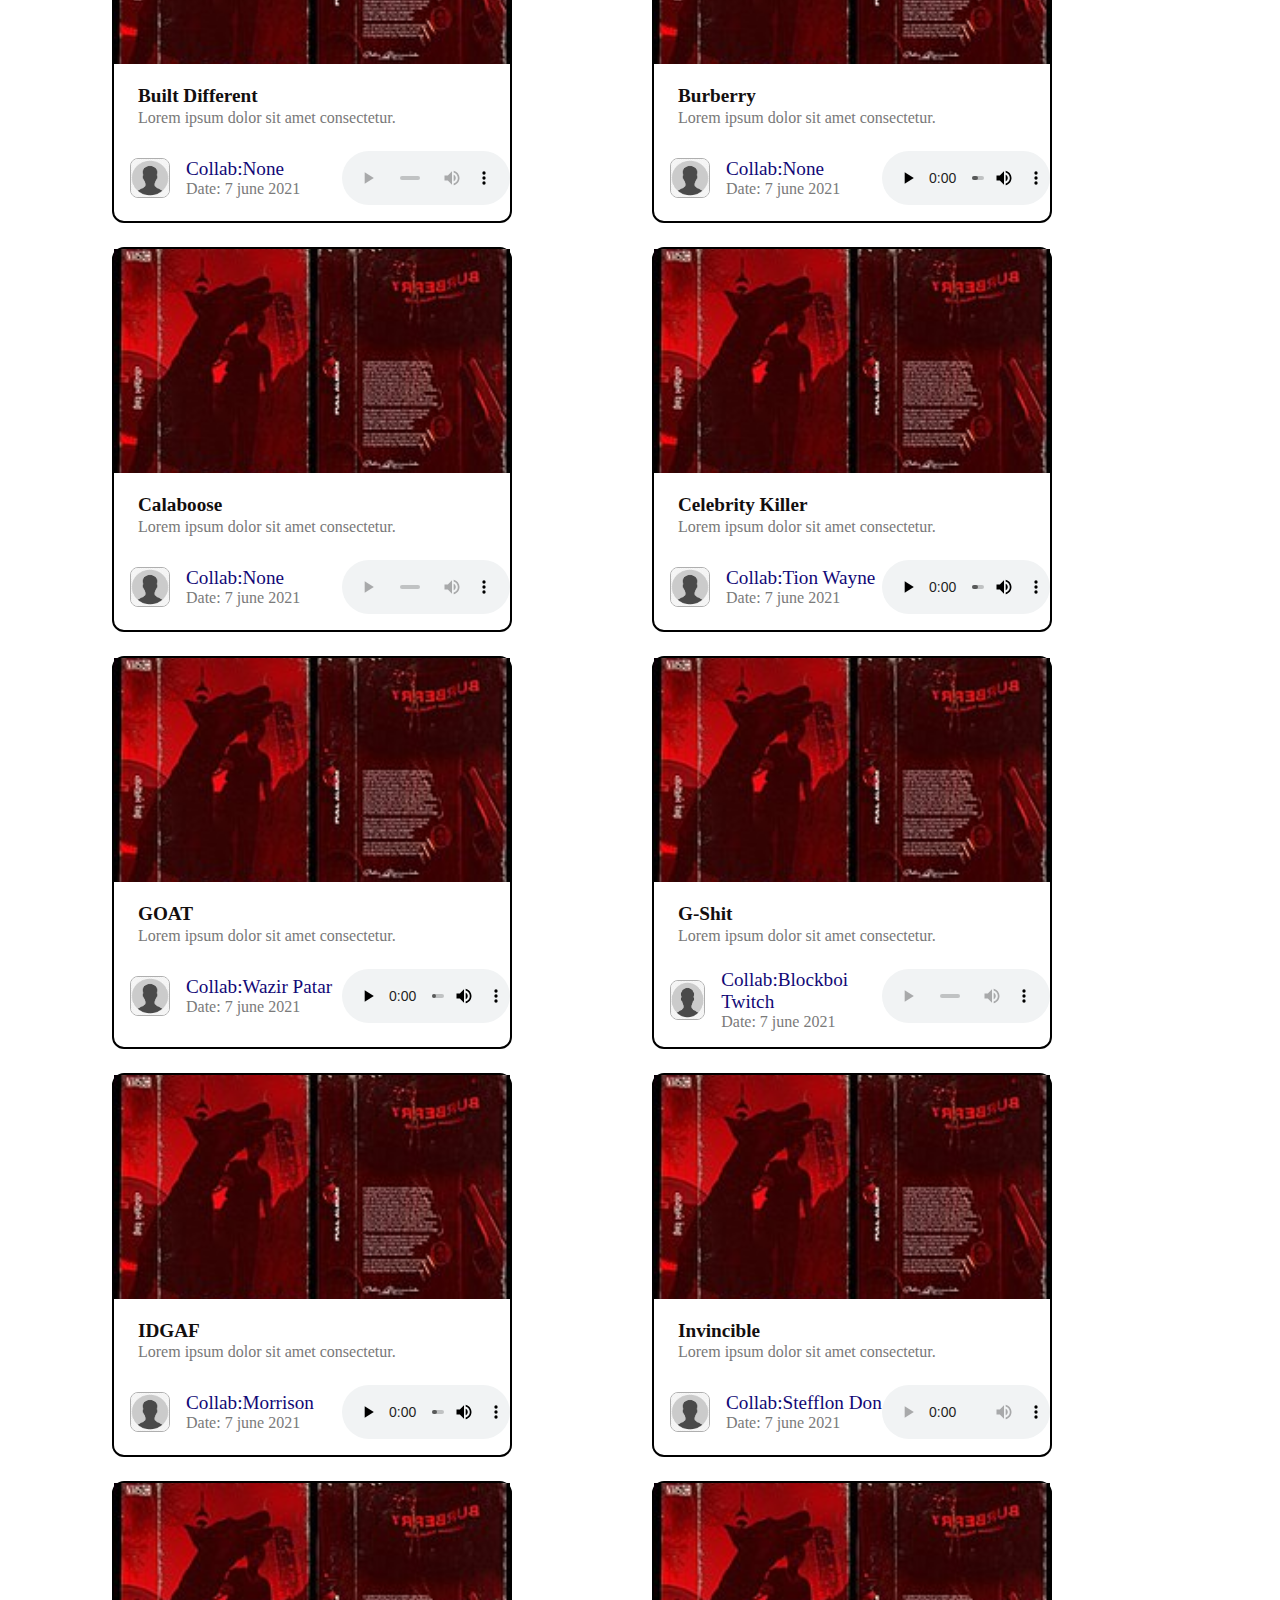
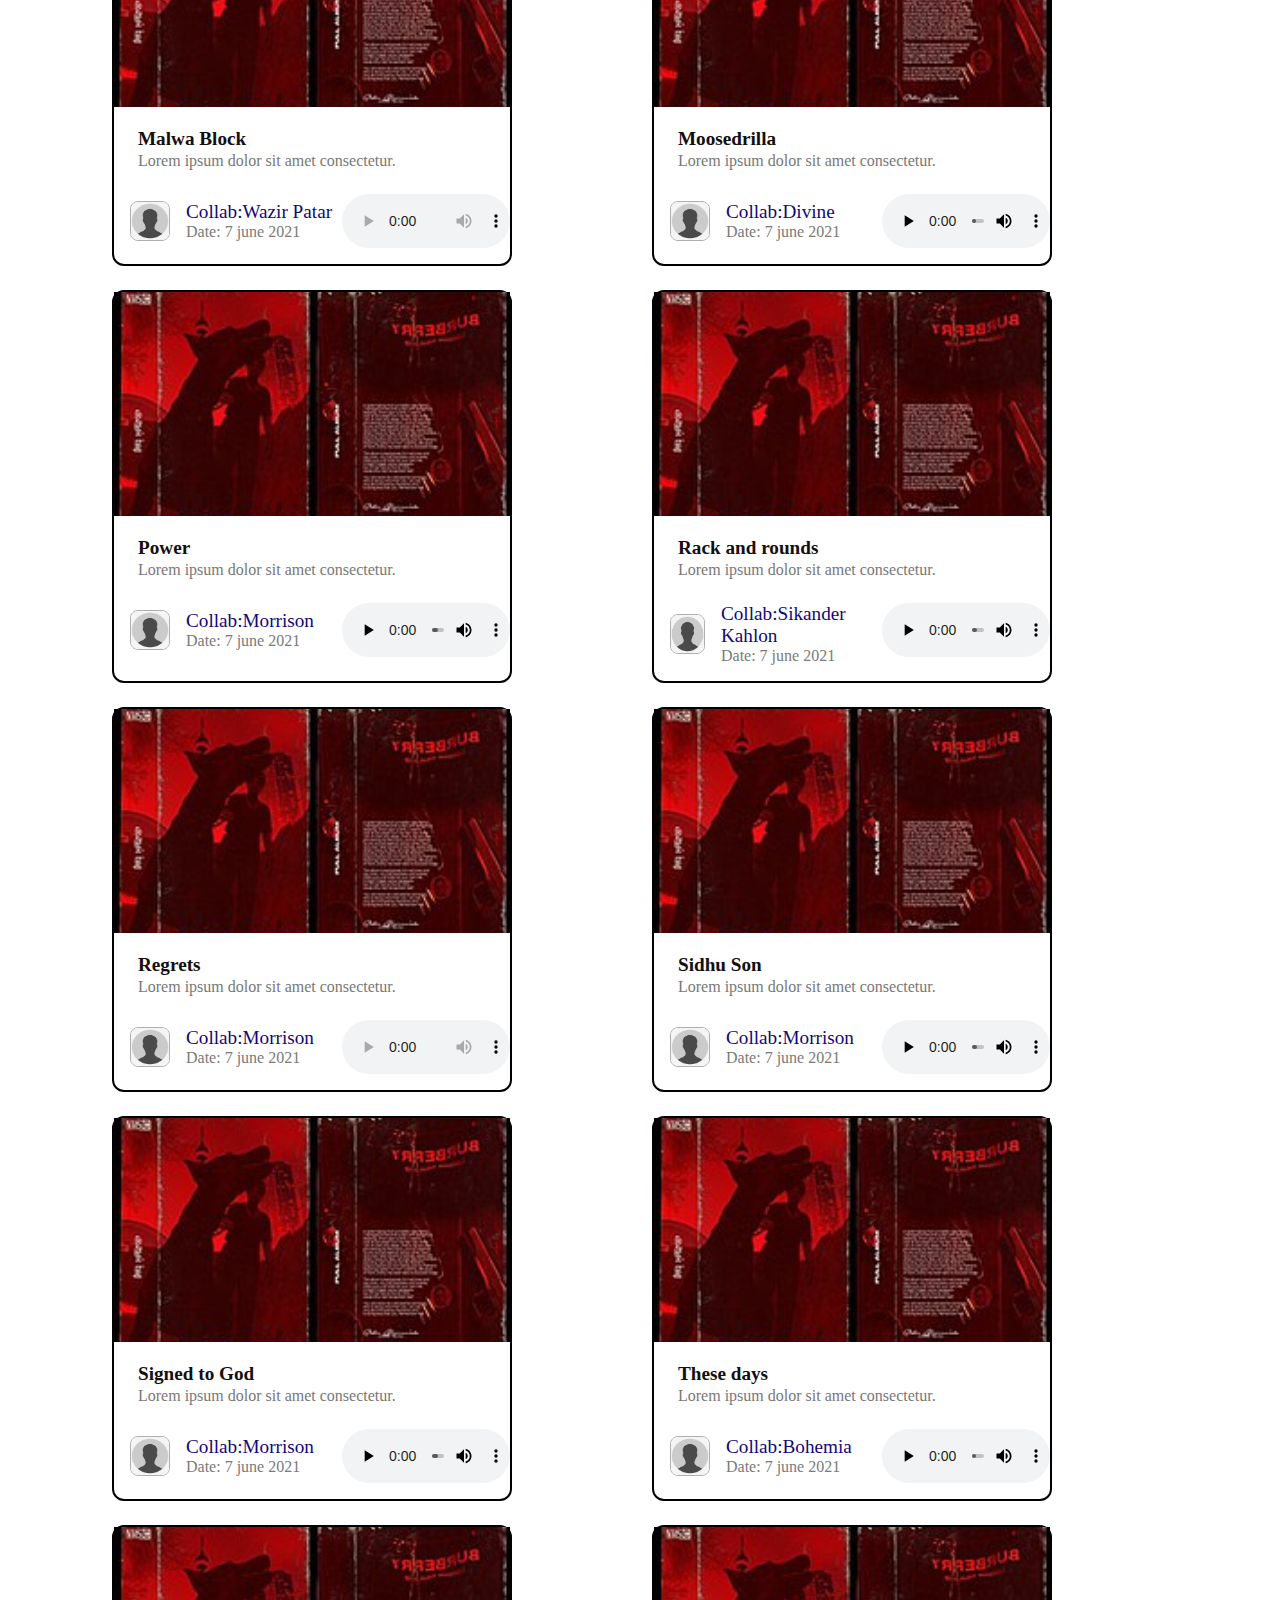
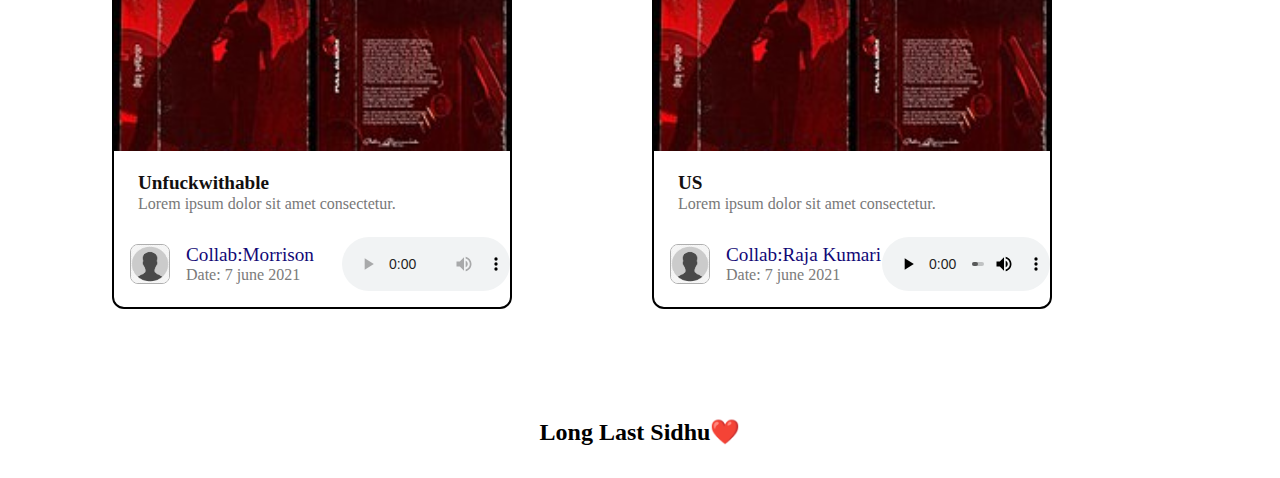
==== commit 3d00f790: "changes to test" ====
--- a/grid.html
+++ b/grid.html
@@ -13,6 +13,8 @@
         <p class="about">It is <strong> Moose Wala's</strong> longest album, and is also the last to be released before his death on May 29, 2022.</p>
         </header>
         <div class="container">
+            
+    
             <main class="card_container">
                 <div class="card">
                     <a href="#" class="card_img_conatiner">
@@ -44,7 +46,6 @@
                         </div> -->
                     </div>
                 </div>
-
                 <div class="card">
                     <a href="#" class="card_img_conatiner">
                         <img src="Moosetape.jpg" alt="Moosetape" class="card_img" loading="lazy">
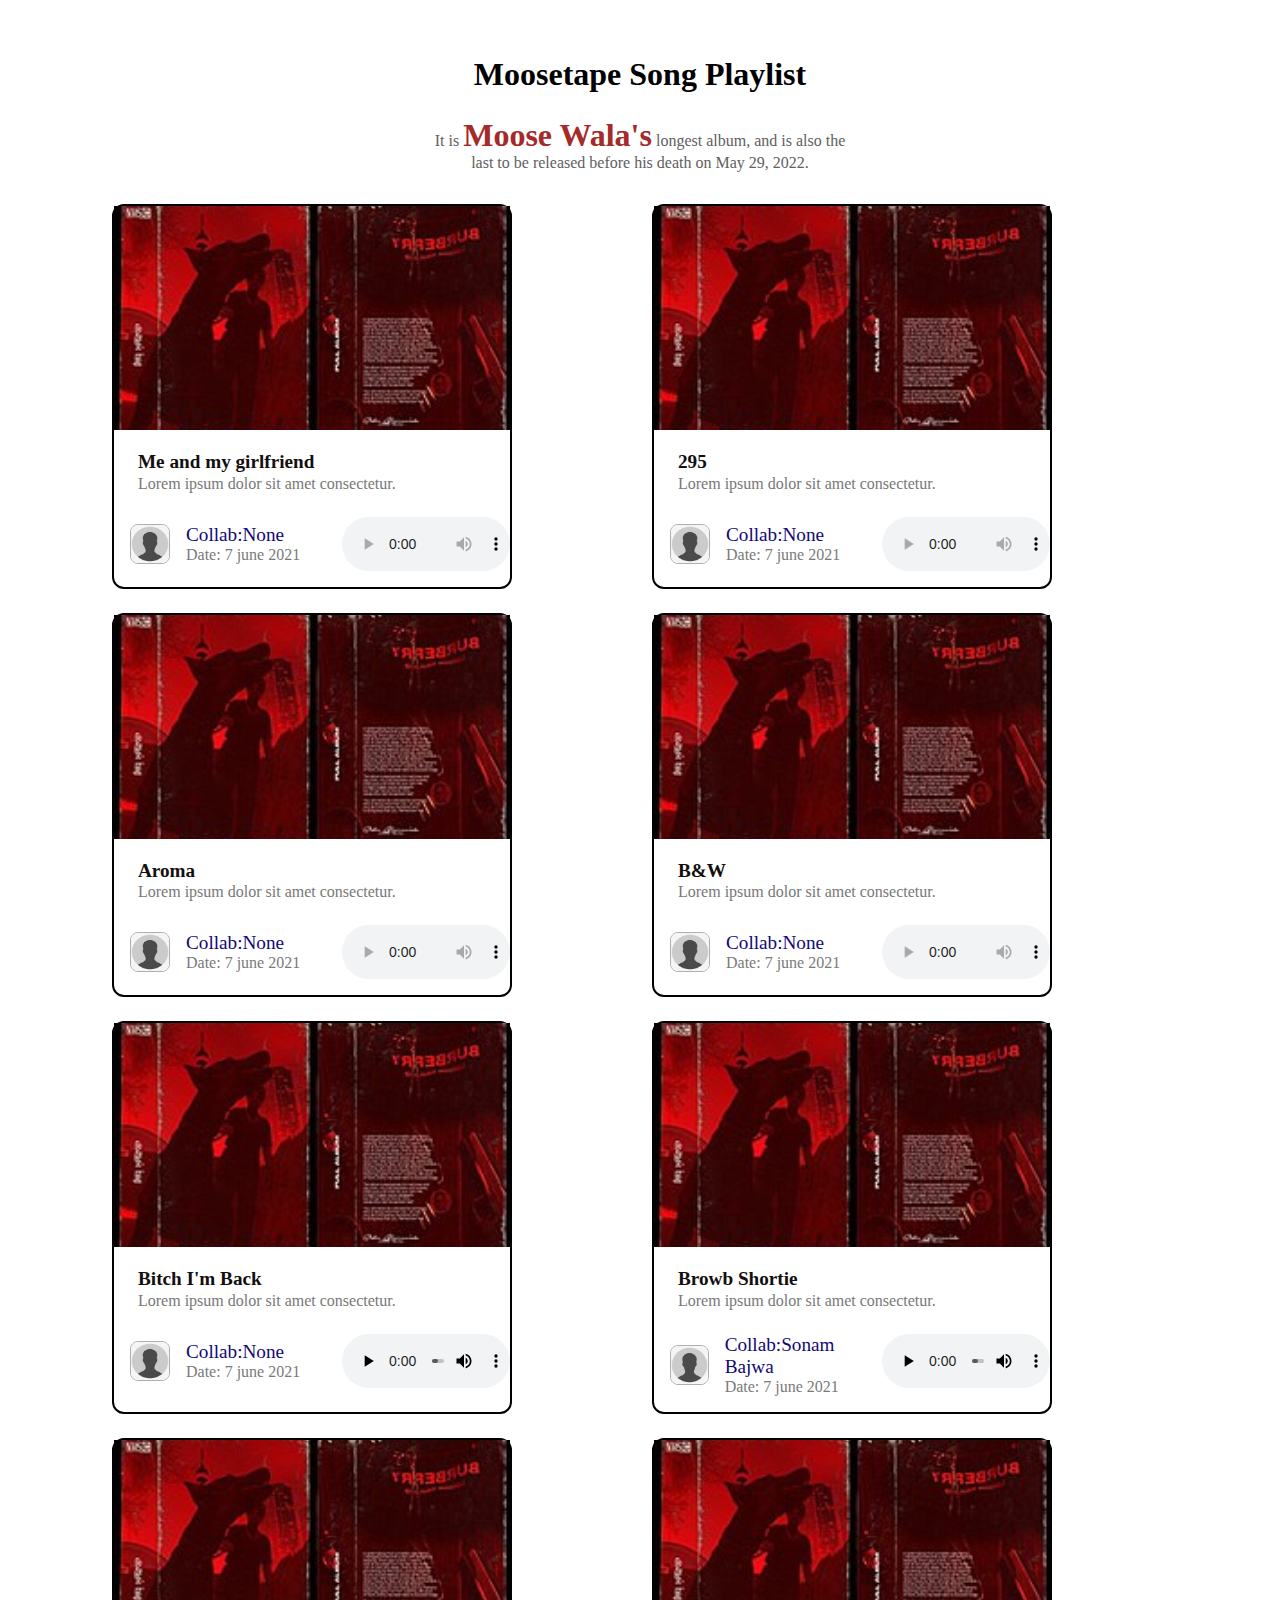
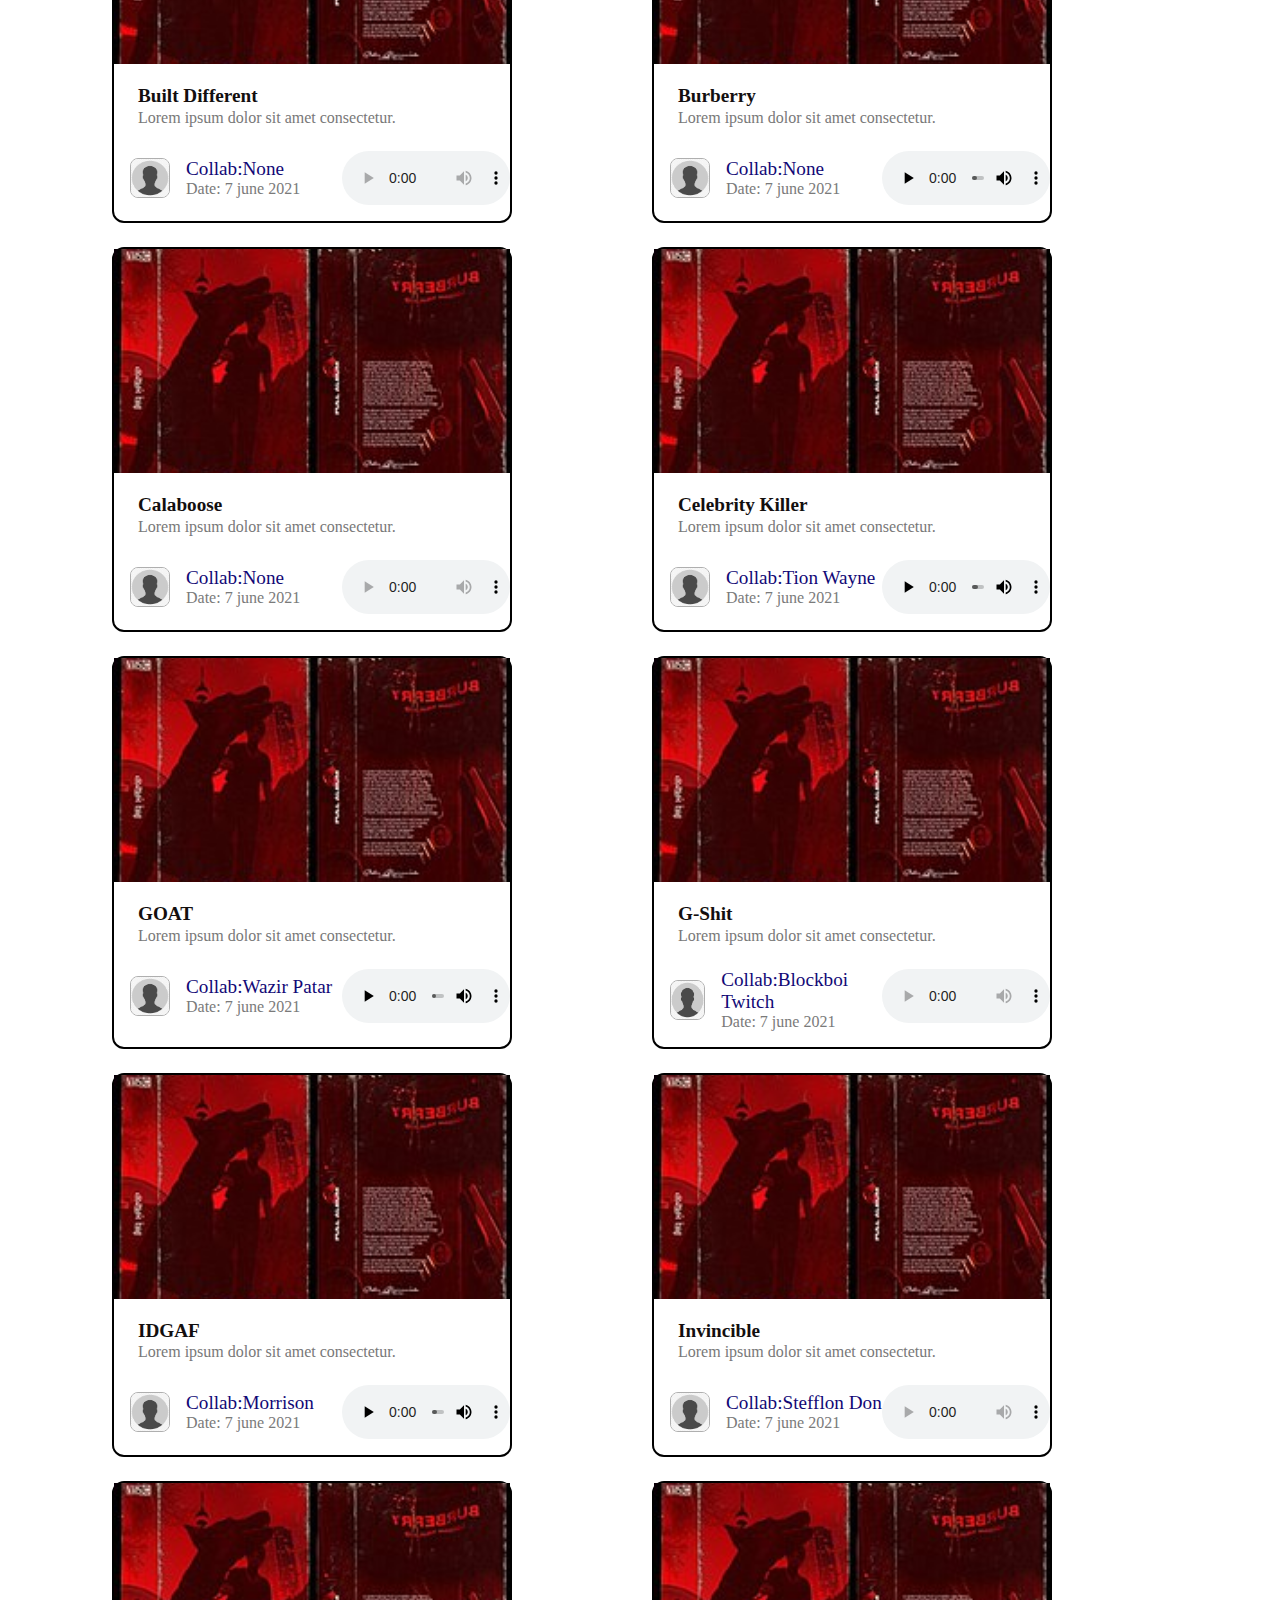
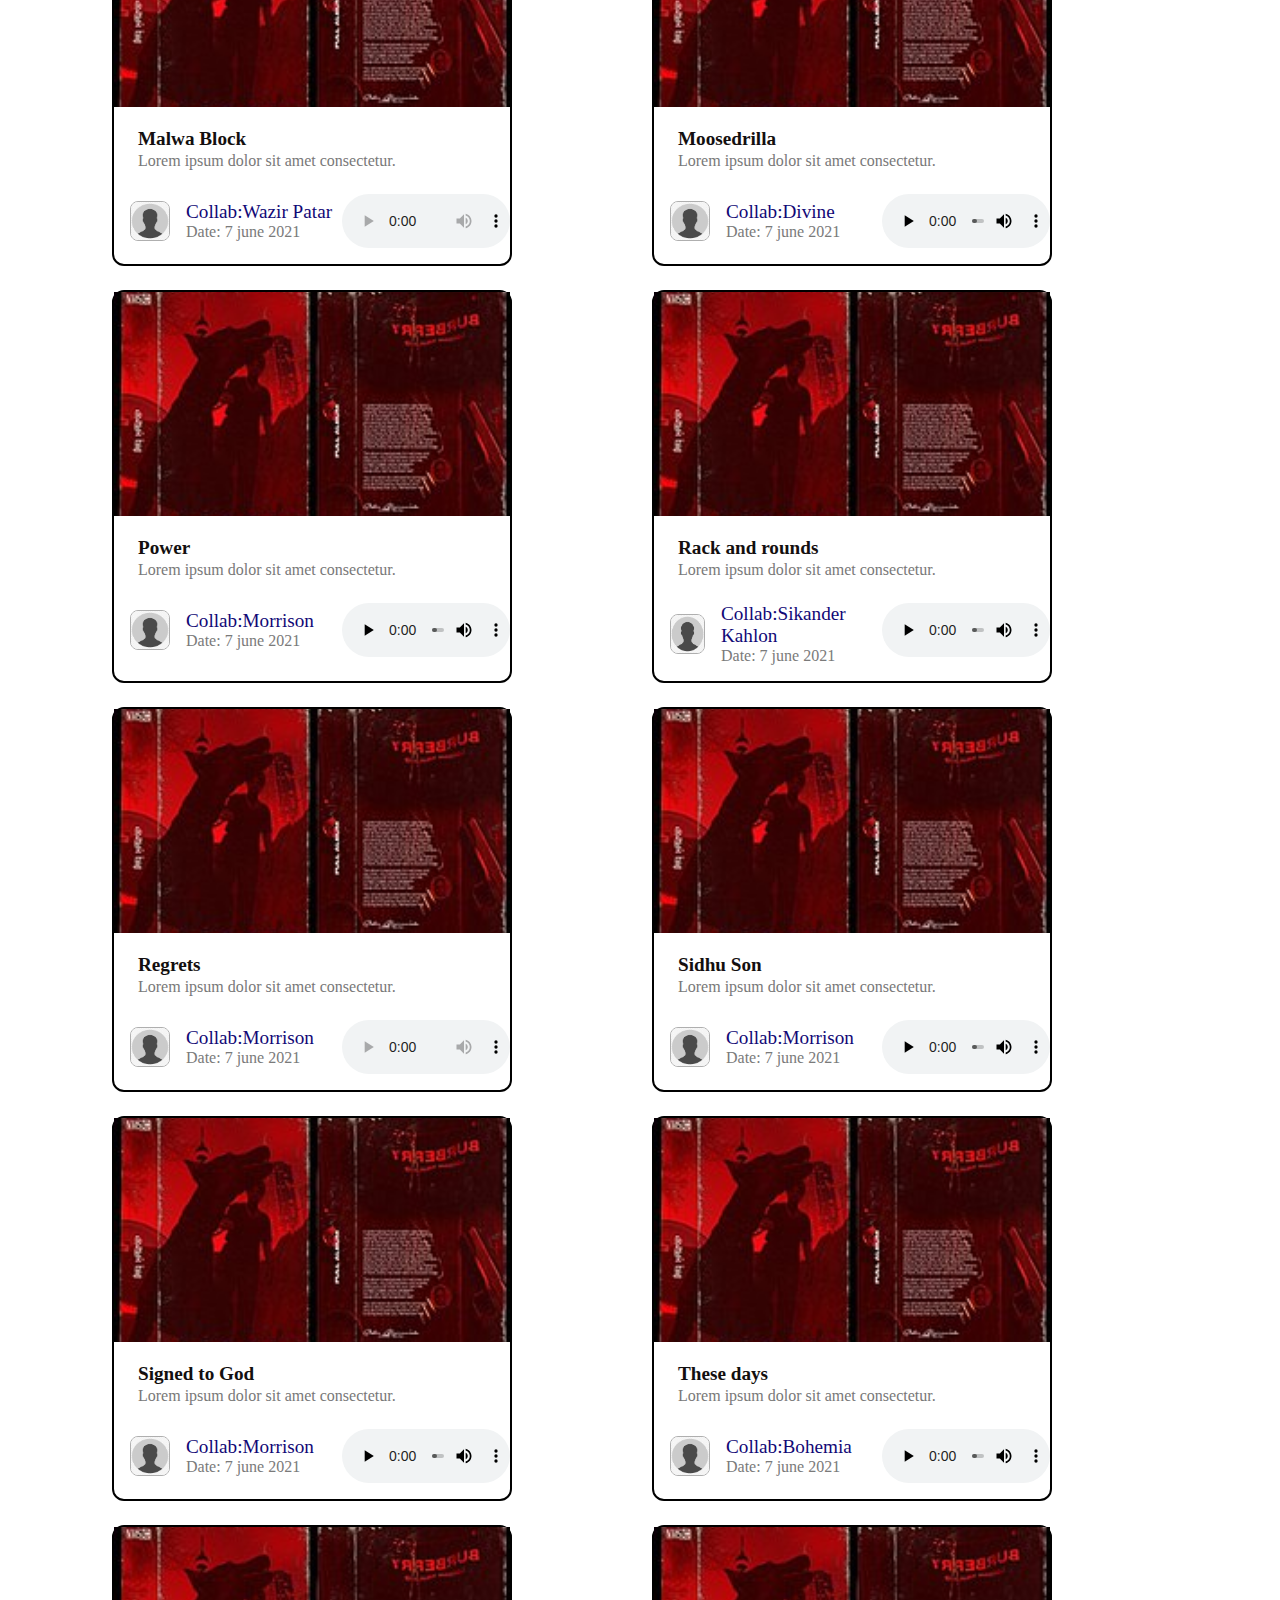
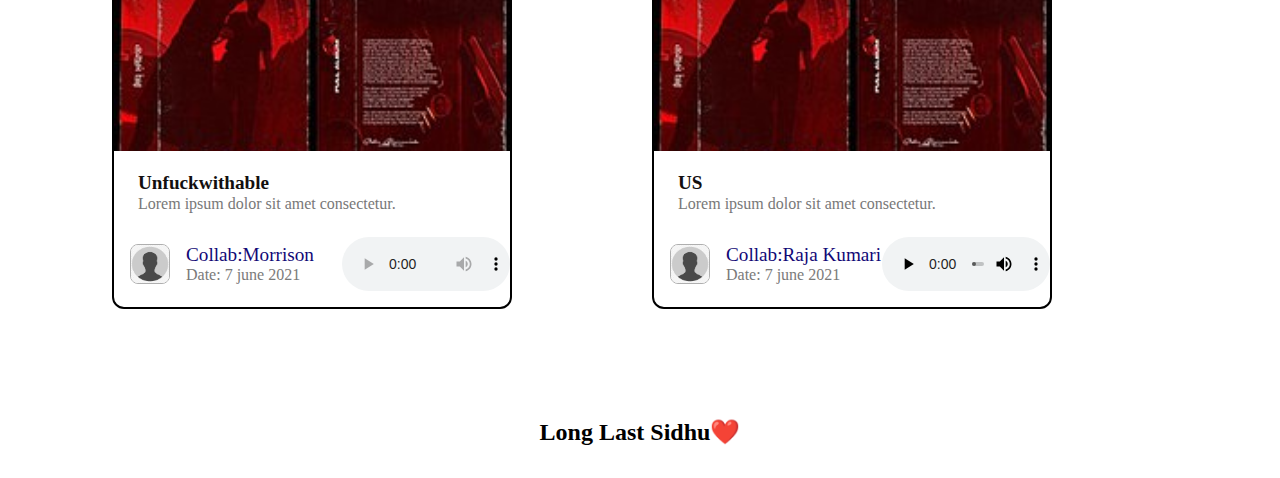
==== commit 2884c13f: "Merge pull request #3 from HarshJajaniya/test" ====
--- a/grid.html
+++ b/grid.html
@@ -13,8 +13,6 @@
         <p class="about">It is <strong> Moose Wala's</strong> longest album, and is also the last to be released before his death on May 29, 2022.</p>
         </header>
         <div class="container">
-            
-    
             <main class="card_container">
                 <div class="card">
                     <a href="#" class="card_img_conatiner">
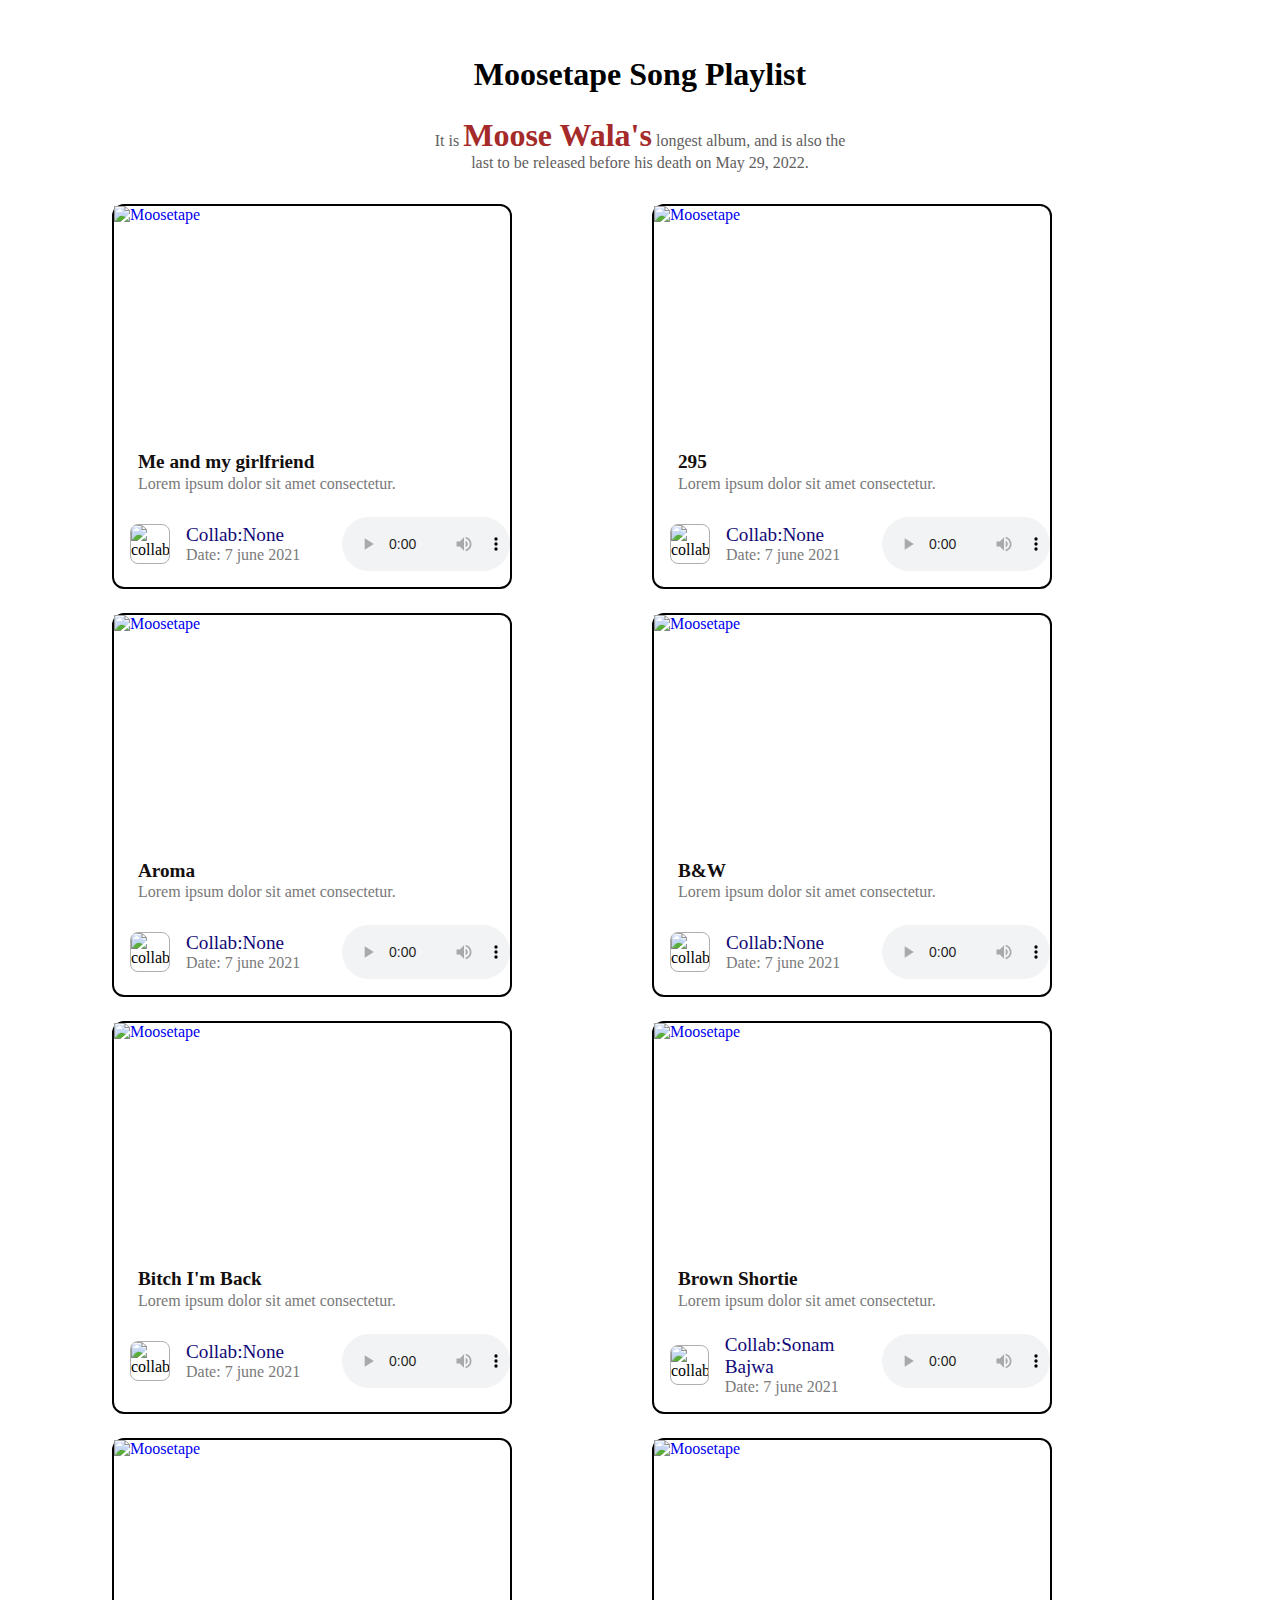
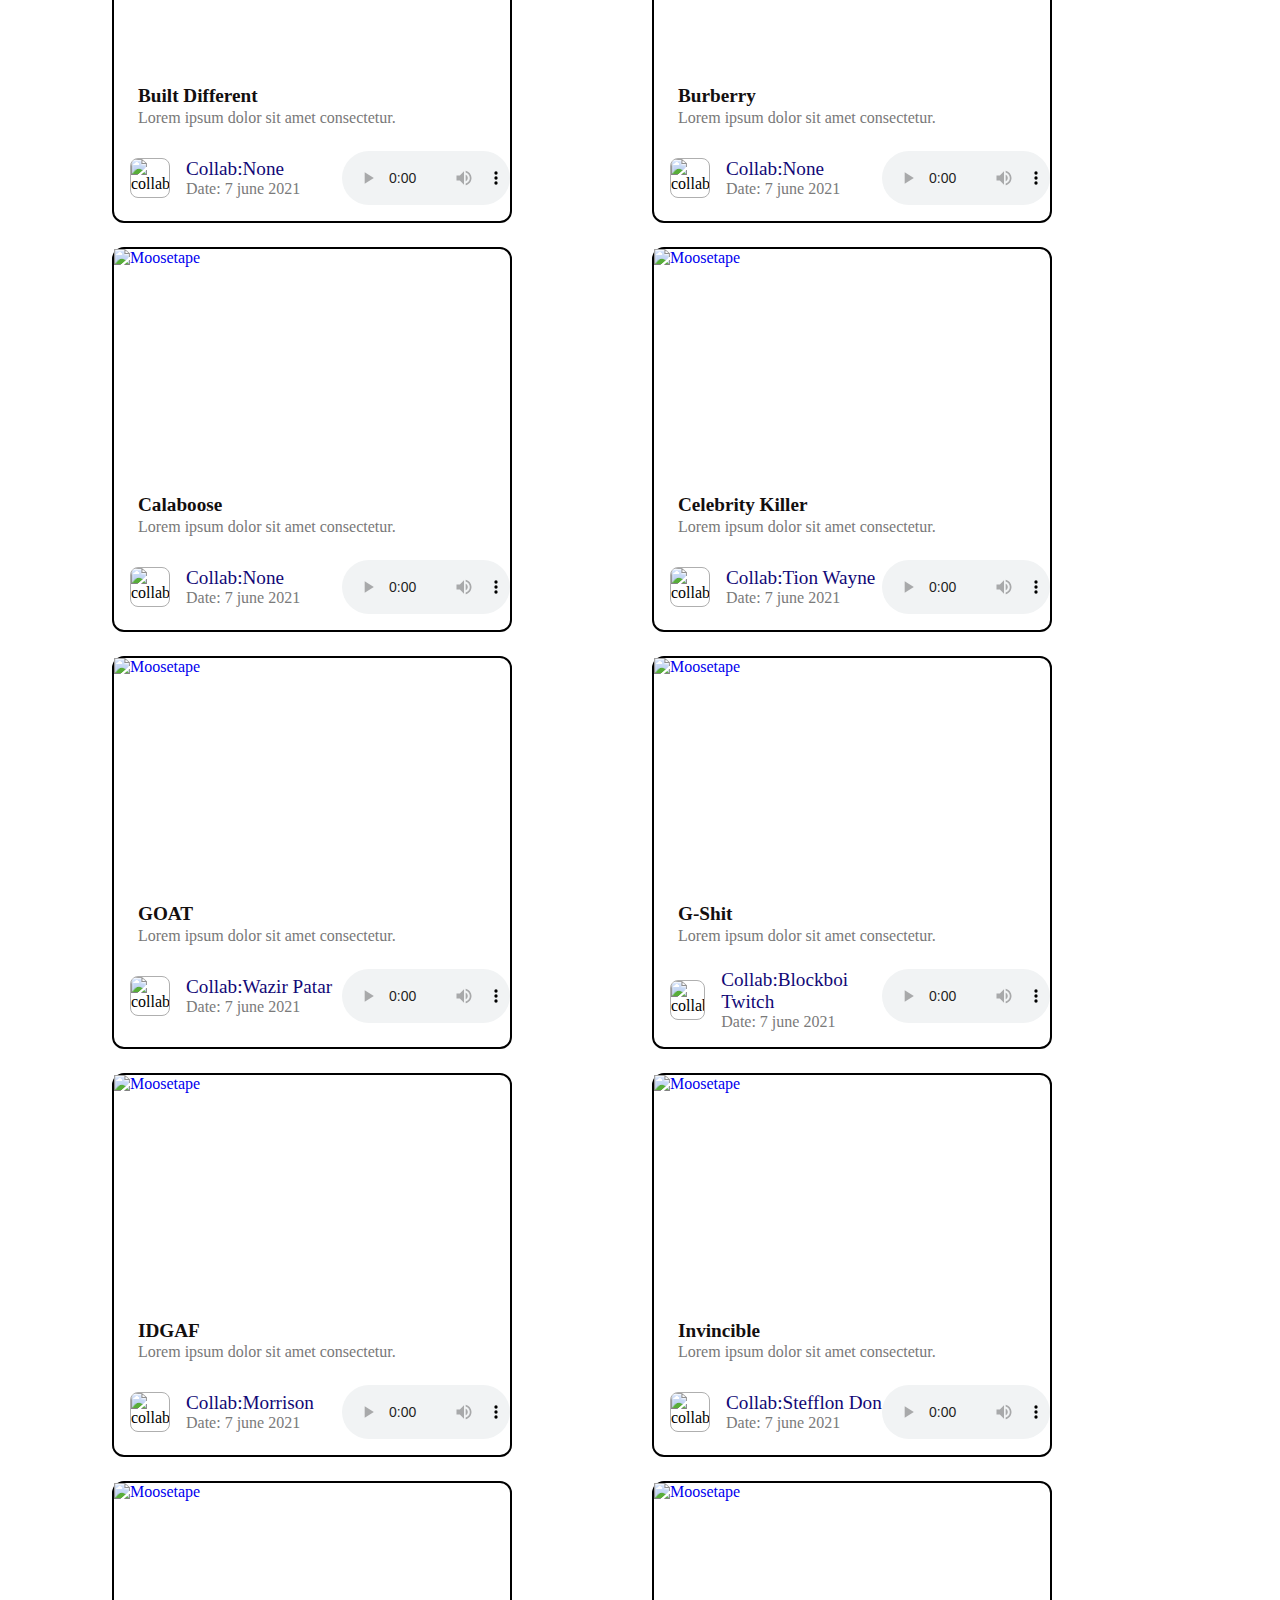
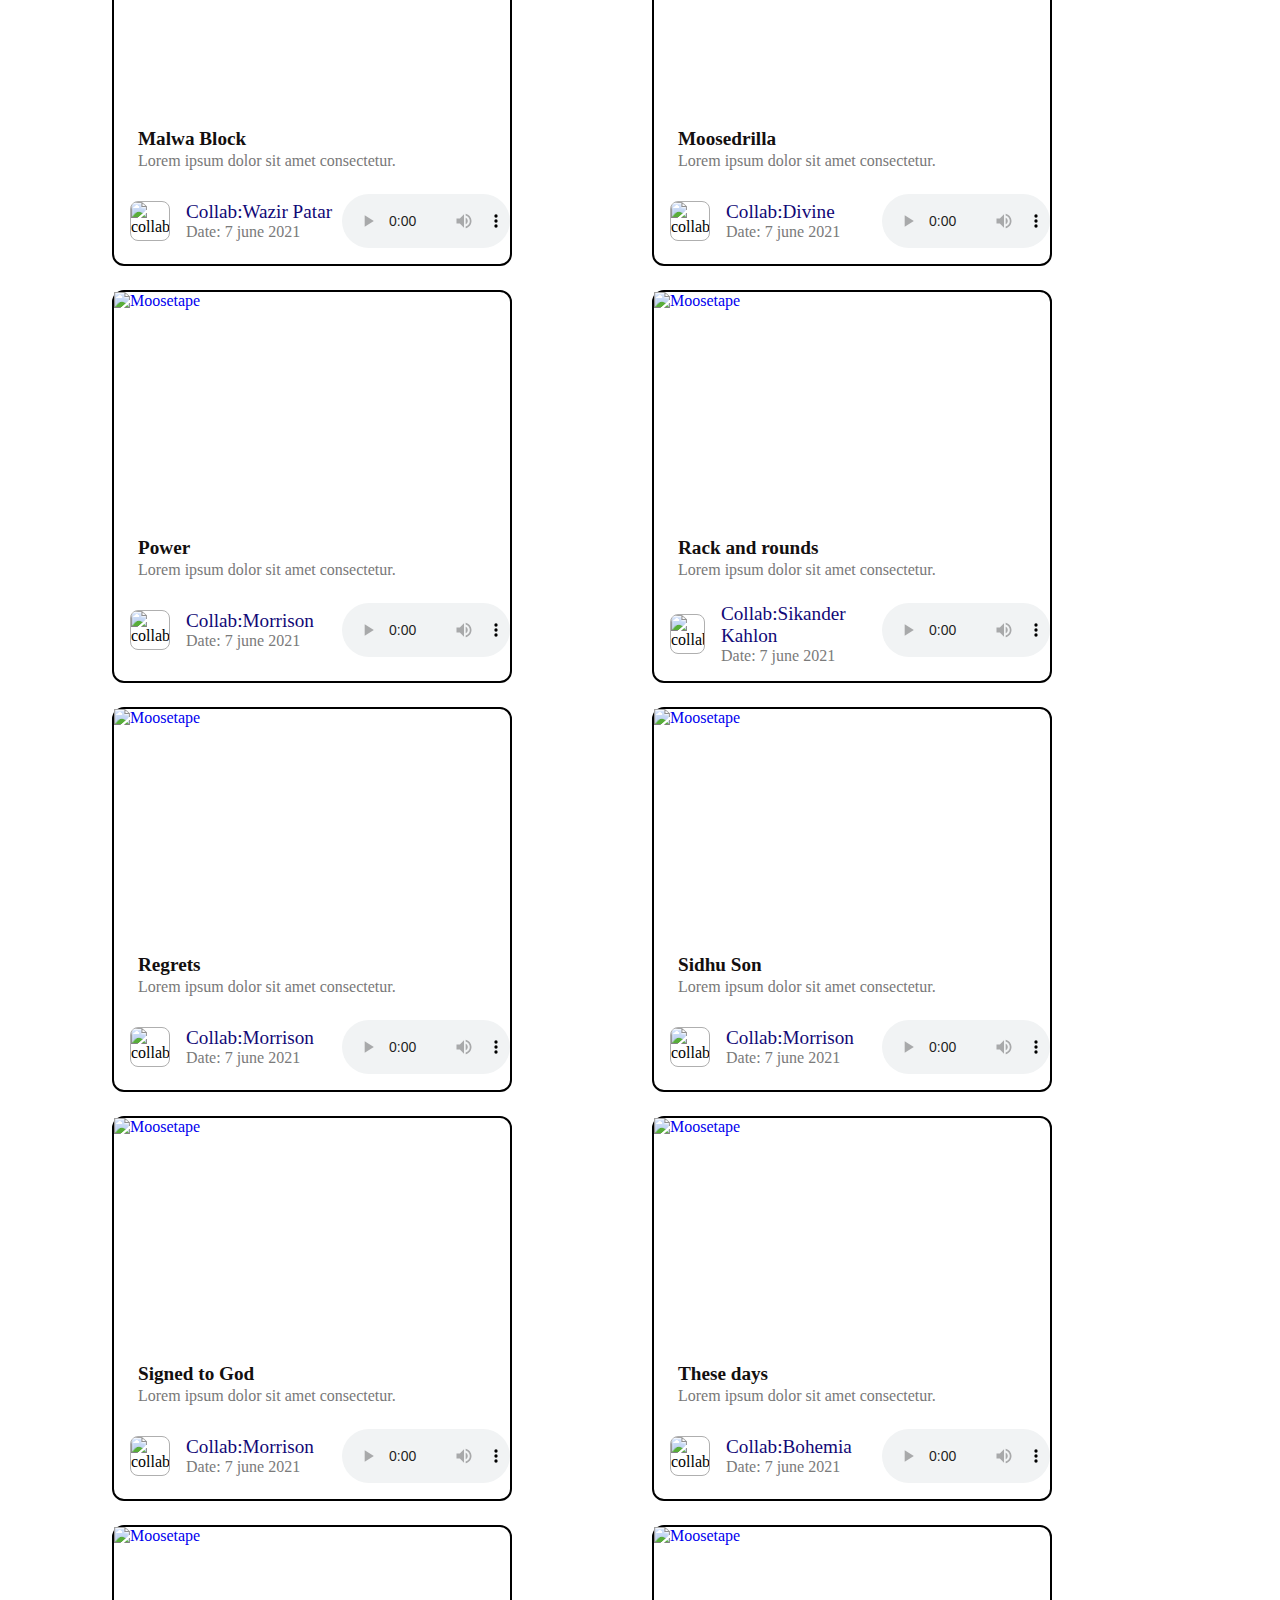
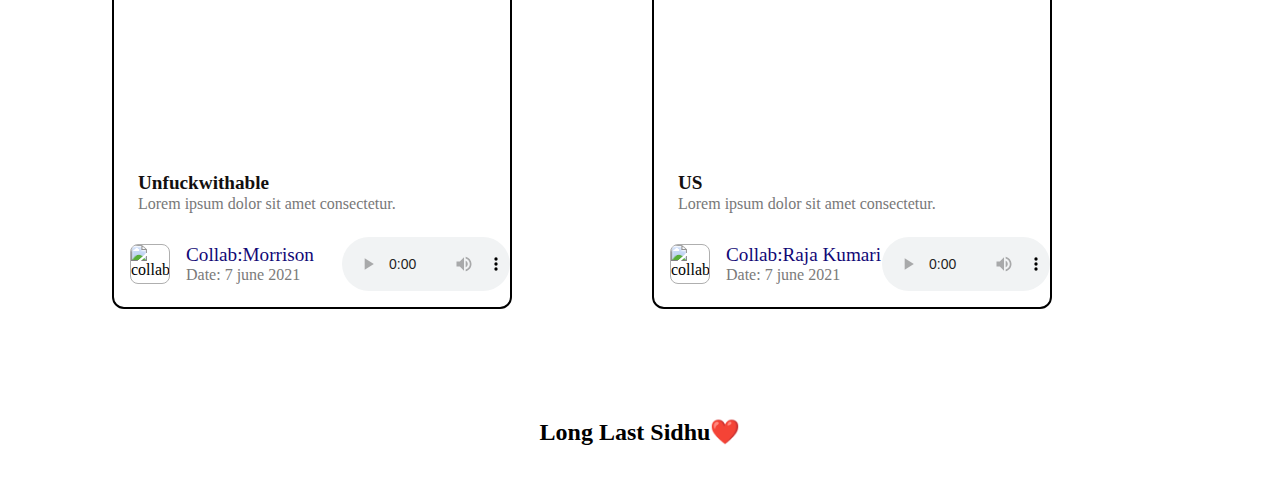
==== commit 0da29a98: "more changes" ====
--- a/grid.html
+++ b/grid.html
@@ -16,7 +16,7 @@
             <main class="card_container">
                 <div class="card">
                     <a href="#" class="card_img_conatiner">
-                        <img src="Moosetape.jpg" alt="Moosetape" class="card_img" loading="lazy">
+                        <img src="../moosetape/Images/Moosetape.jpg" alt="Moosetape" class="card_img" loading="lazy">
                     </a>
     
                     <div class="card_title_container">
@@ -29,7 +29,7 @@
                     <div class="card_song_detail">
                         <div class="collab">
                             <div class="collab_img">
-                                <img src="user.png" alt="collab_artist" loading="lazy" class="collab_artist">
+                                <img src="../moosetape/Images/user.png" alt="collab_artist" loading="lazy" class="collab_artist">
                             </div>
                                 <div class="info">
                                     <span class="name">Collab:None</span>
@@ -38,15 +38,13 @@
                             
     
                         </div>
-                        <audio src="Me and My Girlfriend(DJJOhAL.Com).mp3" controls ></audio>
-                        <!-- <div class="play">
-                            <button>Play</button>
-                        </div> -->
-                    </div>
-                </div>
-                <div class="card">
-                    <a href="#" class="card_img_conatiner">
-                        <img src="Moosetape.jpg" alt="Moosetape" class="card_img" loading="lazy">
+                        <audio src="../moosetape/Sounds/Me and My Girlfriend(DJJOhAL.Com).mp3 " controls ></audio>
+                       
+                    </div>
+                </div>
+                <div class="card">
+                    <a href="#" class="card_img_conatiner">
+                        <img src="../moosetape/Images/Moosetape.jpg" alt="Moosetape" class="card_img" loading="lazy">
                     </a>
     
                     <div class="card_title_container">
@@ -59,7 +57,7 @@
                     <div class="card_song_detail">
                         <div class="collab">
                             <div class="collab_img">
-                                <img src="user.png" alt="collab_artist" loading="lazy" class="collab_artist">
+                                <img src="../moosetape/Images/user.png" alt="collab_artist" loading="lazy" class="collab_artist">
                             </div>
                                 <div class="info">
                                     <span class="name">Collab:None</span>
@@ -68,16 +66,14 @@
                             
     
                         </div>
-                        <audio src="295(DJJOhAL.Com).mp3" controls ></audio>
-                        <!-- <div class="play">
-                            <button>Play</button>
-                        </div> -->
+                        <audio src="../moosetape/Sounds/295(DJJOhAL.Com).mp3" controls ></audio>
+                        
                     </div>
                 </div>
                 
                 <div class="card">
                     <a href="#" class="card_img_conatiner">
-                        <img src="Moosetape.jpg" alt="Moosetape" class="card_img" loading="lazy">
+                        <img src="../moosetape/Images/Moosetape.jpg" alt="Moosetape" class="card_img" loading="lazy">
                     </a>
     
                     <div class="card_title_container">
@@ -90,7 +86,7 @@
                     <div class="card_song_detail">
                         <div class="collab">
                             <div class="collab_img">
-                                <img src="user.png" alt="collab_artist" loading="lazy" class="collab_artist">
+                                <img src="../moosetape/Images/user.png" alt="collab_artist" loading="lazy" class="collab_artist">
                             </div>
                                 <div class="info">
                                     <span class="name">Collab:None</span>
@@ -99,17 +95,15 @@
                             
     
                         </div>
-                        <audio src="Aroma(DJJOhAL.Com).mp3" controls ></audio>
-                        <!-- <div class="play">
-                            <button>Play</button>
-                        </div> -->
+                        <audio src="../moosetape/Sounds/Aroma(DJJOhAL.Com).mp3" controls ></audio>
+                       
                     </div>
                 </div>
                 
 
                 <div class="card">
                     <a href="#" class="card_img_conatiner">
-                        <img src="Moosetape.jpg" alt="Moosetape" class="card_img" loading="lazy">
+                        <img src="../moosetape/Images/Moosetape.jpg" alt="Moosetape" class="card_img" loading="lazy">
                     </a>
     
                     <div class="card_title_container">
@@ -122,7 +116,7 @@
                     <div class="card_song_detail">
                         <div class="collab">
                             <div class="collab_img">
-                                <img src="user.png" alt="collab_artist" loading="lazy" class="collab_artist">
+                                <img src="../moosetape/Images/user.png" alt="collab_artist" loading="lazy" class="collab_artist">
                             </div>
                                 <div class="info">
                                     <span class="name">Collab:None</span>
@@ -131,16 +125,14 @@
                             
     
                         </div>
-                        <audio src="B  W(DJJOhAL.Com).mp3" controls ></audio>
-                        <!-- <div class="play">
-                            <button>Play</button>
-                        </div> -->
-                    </div>
-                </div>
-
-                <div class="card">
-                    <a href="#" class="card_img_conatiner">
-                        <img src="Moosetape.jpg" alt="Moosetape" class="card_img" loading="lazy">
+                        <audio src="../moosetape/Sounds/B  W(DJJOhAL.Com).mp3" controls ></audio>
+                        
+                    </div>
+                </div>
+
+                <div class="card">
+                    <a href="#" class="card_img_conatiner">
+                        <img src="../moosetape/Images/Moosetape.jpg" alt="Moosetape" class="card_img" loading="lazy">
                     </a>
     
                     <div class="card_title_container">
@@ -153,7 +145,7 @@
                     <div class="card_song_detail">
                         <div class="collab">
                             <div class="collab_img">
-                                <img src="user.png" alt="collab_artist" loading="lazy" class="collab_artist">
+                                <img src="../moosetape/Images/user.png" alt="collab_artist" loading="lazy" class="collab_artist">
                             </div>
                                 <div class="info">
                                     <span class="name">Collab:None</span>
@@ -162,29 +154,27 @@
                             
     
                         </div>
-                        <audio src="Bitch Im Back(DJJOhAL.Com) (1).mp3" controls ></audio>
-                        <!-- <div class="play">
-                            <button>Play</button>
-                        </div> -->
-                    </div>
-                </div>
-
-                <div class="card">
-                    <a href="#" class="card_img_conatiner">
-                        <img src="Moosetape.jpg" alt="Moosetape" class="card_img" loading="lazy">
-                    </a>
-    
-                    <div class="card_title_container">
-                        <a href="#" class="crad_title_anchor">
-                            <h2 class="song_name">Browb Shortie</h2>
-                            <p class="card_body">Lorem ipsum dolor sit amet consectetur.</p>
-                        </a>
-                    </div>
-    
-                    <div class="card_song_detail">
-                        <div class="collab">
-                            <div class="collab_img">
-                                <img src="user.png" alt="collab_artist" loading="lazy" class="collab_artist">
+                        <audio src="../moosetape/Sounds/Bitch Im Back(DJJOhAL.Com) (1).mp3" controls ></audio>
+                       
+                    </div>
+                </div>
+
+                <div class="card">
+                    <a href="#" class="card_img_conatiner">
+                        <img src="../moosetape/Images/Moosetape.jpg" alt="Moosetape" class="card_img" loading="lazy">
+                    </a>
+    
+                    <div class="card_title_container">
+                        <a href="#" class="crad_title_anchor">
+                            <h2 class="song_name">Brown Shortie</h2>
+                            <p class="card_body">Lorem ipsum dolor sit amet consectetur.</p>
+                        </a>
+                    </div>
+    
+                    <div class="card_song_detail">
+                        <div class="collab">
+                            <div class="collab_img">
+                                <img src="../moosetape/Images/user.png" alt="collab_artist" loading="lazy" class="collab_artist">
                             </div>
                                 <div class="info">
                                     <span class="name">Collab:Sonam Bajwa</span>
@@ -193,16 +183,14 @@
                             
     
                         </div>
-                        <audio src="Brown Shortie feat Sonam Bajwa(DJJOhAL.Com).mp3" controls ></audio>
-                        <!-- <div class="play">
-                            <button>Play</button>
-                        </div> -->
-                    </div>
-                </div>
-
-                <div class="card">
-                    <a href="#" class="card_img_conatiner">
-                        <img src="Moosetape.jpg" alt="Moosetape" class="card_img" loading="lazy">
+                        <audio src="../moosetape/Sounds/Brown Shortie feat Sonam Bajwa(DJJOhAL.Com).mp3" controls ></audio>
+                       
+                    </div>
+                </div>
+
+                <div class="card">
+                    <a href="#" class="card_img_conatiner">
+                        <img src="../moosetape/Images/Moosetape.jpg" alt="Moosetape" class="card_img" loading="lazy">
                     </a>
     
                     <div class="card_title_container">
@@ -215,7 +203,7 @@
                     <div class="card_song_detail">
                         <div class="collab">
                             <div class="collab_img">
-                                <img src="user.png" alt="collab_artist" loading="lazy" class="collab_artist">
+                                <img src="../moosetape/Images/user.png" alt="collab_artist" loading="lazy" class="collab_artist">
                             </div>
                                 <div class="info">
                                     <span class="name">Collab:None</span>
@@ -224,16 +212,14 @@
                             
     
                         </div>
-                        <audio src="Built Different(DJJOhAL.Com).mp3" controls ></audio>
-                        <!-- <div class="play">
-                            <button>Play</button>
-                        </div> -->
-                    </div>
-                </div>
-
-                <div class="card">
-                    <a href="#" class="card_img_conatiner">
-                        <img src="Moosetape.jpg" alt="Moosetape" class="card_img" loading="lazy">
+                        <audio src="../moosetape/Sounds/Built Different(DJJOhAL.Com).mp3" controls ></audio>
+                        
+                    </div>
+                </div>
+
+                <div class="card">
+                    <a href="#" class="card_img_conatiner">
+                        <img src="../moosetape/Images/Moosetape.jpg" alt="Moosetape" class="card_img" loading="lazy">
                     </a>
     
                     <div class="card_title_container">
@@ -246,7 +232,7 @@
                     <div class="card_song_detail">
                         <div class="collab">
                             <div class="collab_img">
-                                <img src="user.png" alt="collab_artist" loading="lazy" class="collab_artist">
+                                <img src="../moosetape/Images/user.png" alt="collab_artist" loading="lazy" class="collab_artist">
                             </div>
                                 <div class="info">
                                     <span class="name">Collab:None</span>
@@ -255,16 +241,14 @@
                             
     
                         </div>
-                        <audio src="Burberrymp3(DJJOhAL.Com).mp3" controls ></audio>
-                        <!-- <div class="play">
-                            <button>Play</button>
-                        </div> -->
-                    </div>
-                </div>
-
-                <div class="card">
-                    <a href="#" class="card_img_conatiner">
-                        <img src="Moosetape.jpg" alt="Moosetape" class="card_img" loading="lazy">
+                        <audio src="../moosetape/Sounds/Burberrymp3(DJJOhAL.Com).mp3" controls ></audio>
+                        
+                    </div>
+                </div>
+
+                <div class="card">
+                    <a href="#" class="card_img_conatiner">
+                        <img src="../moosetape/Images/Moosetape.jpg" alt="Moosetape" class="card_img" loading="lazy">
                     </a>
     
                     <div class="card_title_container">
@@ -277,7 +261,7 @@
                     <div class="card_song_detail">
                         <div class="collab">
                             <div class="collab_img">
-                                <img src="user.png" alt="collab_artist" loading="lazy" class="collab_artist">
+                                <img src="../moosetape/Images/user.png" alt="collab_artist" loading="lazy" class="collab_artist">
                             </div>
                                 <div class="info">
                                     <span class="name">Collab:None</span>
@@ -286,16 +270,14 @@
                             
     
                         </div>
-                        <audio src="Calaboosemp3(DJJOhAL.Com).mp3" controls ></audio>
-                        <!-- <div class="play">
-                            <button>Play</button>
-                        </div> -->
-                    </div>
-                </div>
-
-                <div class="card">
-                    <a href="#" class="card_img_conatiner">
-                        <img src="Moosetape.jpg" alt="Moosetape" class="card_img" loading="lazy">
+                        <audio src="../moosetape/Sounds/Calaboosemp3(DJJOhAL.Com).mp3" controls ></audio>
+                        
+                    </div>
+                </div>
+
+                <div class="card">
+                    <a href="#" class="card_img_conatiner">
+                        <img src="../moosetape/Images/Moosetape.jpg" alt="Moosetape" class="card_img" loading="lazy">
                     </a>
     
                     <div class="card_title_container">
@@ -308,7 +290,7 @@
                     <div class="card_song_detail">
                         <div class="collab">
                             <div class="collab_img">
-                                <img src="user.png" alt="collab_artist" loading="lazy" class="collab_artist">
+                                <img src="../moosetape/Images/user.png" alt="collab_artist" loading="lazy" class="collab_artist">
                             </div>
                                 <div class="info">
                                     <span class="name">Collab:Tion Wayne</span>
@@ -317,16 +299,14 @@
                             
     
                         </div>
-                        <audio src="Celebrity Killer feat Tion Wayne(DJJOhAL.Com).mp3" controls ></audio>
-                        <!-- <div class="play">
-                            <button>Play</button>
-                        </div> -->
-                    </div>
-                </div>
-
-                <div class="card">
-                    <a href="#" class="card_img_conatiner">
-                        <img src="Moosetape.jpg" alt="Moosetape" class="card_img" loading="lazy">
+                        <audio src="../moosetape/Sounds/Celebrity Killer feat Tion Wayne(DJJOhAL.Com).mp3" controls ></audio>
+                        
+                    </div>
+                </div>
+
+                <div class="card">
+                    <a href="#" class="card_img_conatiner">
+                        <img src="../moosetape/Images/Moosetape.jpg" alt="Moosetape" class="card_img" loading="lazy">
                     </a>
     
                     <div class="card_title_container">
@@ -339,7 +319,7 @@
                     <div class="card_song_detail">
                         <div class="collab">
                             <div class="collab_img">
-                                <img src="user.png" alt="collab_artist" loading="lazy" class="collab_artist">
+                                <img src="../moosetape/Images/user.png" alt="collab_artist" loading="lazy" class="collab_artist">
                             </div>
                                 <div class="info">
                                     <span class="name">Collab:Wazir Patar</span>
@@ -348,16 +328,14 @@
                             
     
                         </div>
-                        <audio src="GOAT(DJJOhAL.Com).mp3" controls ></audio>
-                        <!-- <div class="play">
-                            <button>Play</button>
-                        </div> -->
-                    </div>
-                </div>
-
-                <div class="card">
-                    <a href="#" class="card_img_conatiner">
-                        <img src="Moosetape.jpg" alt="Moosetape" class="card_img" loading="lazy">
+                        <audio src="../moosetape/Sounds/GOAT(DJJOhAL.Com).mp3" controls ></audio>
+                        
+                    </div>
+                </div>
+
+                <div class="card">
+                    <a href="#" class="card_img_conatiner">
+                        <img src="../moosetape/Images/Moosetape.jpg" alt="Moosetape" class="card_img" loading="lazy">
                     </a>
     
                     <div class="card_title_container">
@@ -370,7 +348,7 @@
                     <div class="card_song_detail">
                         <div class="collab">
                             <div class="collab_img">
-                                <img src="user.png" alt="collab_artist" loading="lazy" class="collab_artist">
+                                <img src="../moosetape/Images/user.png" alt="collab_artist" loading="lazy" class="collab_artist">
                             </div>
                                 <div class="info">
                                     <span class="name">Collab:Blockboi Twitch</span>
@@ -379,16 +357,14 @@
                             
     
                         </div>
-                        <audio src="GShit feat Blockboi Twitch(DJJOhAL.Com).mp3" controls ></audio>
-                        <!-- <div class="play">
-                            <button>Play</button>
-                        </div> -->
-                    </div>
-                </div>
-
-                <div class="card">
-                    <a href="#" class="card_img_conatiner">
-                        <img src="Moosetape.jpg" alt="Moosetape" class="card_img" loading="lazy">
+                        <audio src="../moosetape/Sounds/GShit feat Blockboi Twitch(DJJOhAL.Com).mp3" controls ></audio>
+                       
+                    </div>
+                </div>
+
+                <div class="card">
+                    <a href="#" class="card_img_conatiner">
+                        <img src="../moosetape/Images/Moosetape.jpg" alt="Moosetape" class="card_img" loading="lazy">
                     </a>
     
                     <div class="card_title_container">
@@ -401,7 +377,7 @@
                     <div class="card_song_detail">
                         <div class="collab">
                             <div class="collab_img">
-                                <img src="user.png" alt="collab_artist" loading="lazy" class="collab_artist">
+                                <img src="../moosetape/Images/user.png" alt="collab_artist" loading="lazy" class="collab_artist">
                             </div>
                                 <div class="info">
                                     <span class="name">Collab:Morrison</span>
@@ -410,14 +386,14 @@
                             
     
                         </div>
-                        <audio src="IDGAF feat Morrisson(DJJOhAL.Com).mp3" controls ></audio>
-                        
-                    </div>
-                </div>
-
-                <div class="card">
-                    <a href="#" class="card_img_conatiner">
-                        <img src="Moosetape.jpg" alt="Moosetape" class="card_img" loading="lazy">
+                        <audio src="../moosetape/Sounds/IDGAF feat Morrisson(DJJOhAL.Com).mp3" controls ></audio>
+                        
+                    </div>
+                </div>
+
+                <div class="card">
+                    <a href="#" class="card_img_conatiner">
+                        <img src="../moosetape/Images/Moosetape.jpg" alt="Moosetape" class="card_img" loading="lazy">
                     </a>
     
                     <div class="card_title_container">
@@ -430,7 +406,7 @@
                     <div class="card_song_detail">
                         <div class="collab">
                             <div class="collab_img">
-                                <img src="user.png" alt="collab_artist" loading="lazy" class="collab_artist">
+                                <img src="../moosetape/Images/user.png" alt="collab_artist" loading="lazy" class="collab_artist">
                             </div>
                                 <div class="info">
                                     <span class="name">Collab:Stefflon Don</span>
@@ -439,14 +415,14 @@
                             
     
                         </div>
-                        <audio src="Invincible feat Stefflon Don(DJJOhAL.Com).mp3" controls ></audio>
-                        
-                    </div>
-                </div>
-
-                <div class="card">
-                    <a href="#" class="card_img_conatiner">
-                        <img src="Moosetape.jpg" alt="Moosetape" class="card_img" loading="lazy">
+                        <audio src="../moosetape/Sounds/Invincible feat Stefflon Don(DJJOhAL.Com).mp3" controls ></audio>
+                        
+                    </div>
+                </div>
+
+                <div class="card">
+                    <a href="#" class="card_img_conatiner">
+                        <img src="../moosetape/Images/Moosetape.jpg" alt="Moosetape" class="card_img" loading="lazy">
                     </a>
     
                     <div class="card_title_container">
@@ -459,7 +435,7 @@
                     <div class="card_song_detail">
                         <div class="collab">
                             <div class="collab_img">
-                                <img src="user.png" alt="collab_artist" loading="lazy" class="collab_artist">
+                                <img src="../moosetape/Images/user.png" alt="collab_artist" loading="lazy" class="collab_artist">
                             </div>
                                 <div class="info">
                                     <span class="name">Collab:Wazir Patar</span>
@@ -468,14 +444,14 @@
                             
     
                         </div>
-                        <audio src="Malwa Block(DJJOhAL.Com).mp3" controls ></audio>
-                        
-                    </div>
-                </div>
-
-                <div class="card">
-                    <a href="#" class="card_img_conatiner">
-                        <img src="Moosetape.jpg" alt="Moosetape" class="card_img" loading="lazy">
+                        <audio src="../moosetape/Sounds/Malwa Block(DJJOhAL.Com).mp3" controls ></audio>
+                        
+                    </div>
+                </div>
+
+                <div class="card">
+                    <a href="#" class="card_img_conatiner">
+                        <img src="../moosetape/Images/Moosetape.jpg" alt="Moosetape" class="card_img" loading="lazy">
                     </a>
     
                     <div class="card_title_container">
@@ -488,7 +464,7 @@
                     <div class="card_song_detail">
                         <div class="collab">
                             <div class="collab_img">
-                                <img src="user.png" alt="collab_artist" loading="lazy" class="collab_artist">
+                                <img src="../moosetape/Images/user.png" alt="collab_artist" loading="lazy" class="collab_artist">
                             </div>
                                 <div class="info">
                                     <span class="name">Collab:Divine</span>
@@ -497,14 +473,14 @@
                             
     
                         </div>
-                        <audio src="Moosedrilla feat DIVINE(DJJOhAL.Com).mp3" controls ></audio>
-                        
-                    </div>
-                </div>
-
-                <div class="card">
-                    <a href="#" class="card_img_conatiner">
-                        <img src="Moosetape.jpg" alt="Moosetape" class="card_img" loading="lazy">
+                        <audio src="../moosetape/Sounds/Moosedrilla feat DIVINE(DJJOhAL.Com).mp3" controls ></audio>
+                        
+                    </div>
+                </div>
+
+                <div class="card">
+                    <a href="#" class="card_img_conatiner">
+                        <img src="../moosetape/Images/Moosetape.jpg" alt="Moosetape" class="card_img" loading="lazy">
                     </a>
     
                     <div class="card_title_container">
@@ -517,7 +493,7 @@
                     <div class="card_song_detail">
                         <div class="collab">
                             <div class="collab_img">
-                                <img src="user.png" alt="collab_artist" loading="lazy" class="collab_artist">
+                                <img src="../moosetape/Images/user.png" alt="collab_artist" loading="lazy" class="collab_artist">
                             </div>
                                 <div class="info">
                                     <span class="name">Collab:Morrison</span>
@@ -526,14 +502,14 @@
                             
     
                         </div>
-                        <audio src="Power(DJJOhAL.Com).mp3" controls ></audio>
-                        
-                    </div>
-                </div>
-
-                <div class="card">
-                    <a href="#" class="card_img_conatiner">
-                        <img src="Moosetape.jpg" alt="Moosetape" class="card_img" loading="lazy">
+                        <audio src="../moosetape/Sounds/Power(DJJOhAL.Com).mp3" controls ></audio>
+                        
+                    </div>
+                </div>
+
+                <div class="card">
+                    <a href="#" class="card_img_conatiner">
+                        <img src="../moosetape/Images/Moosetape.jpg" alt="Moosetape" class="card_img" loading="lazy">
                     </a>
     
                     <div class="card_title_container">
@@ -546,7 +522,7 @@
                     <div class="card_song_detail">
                         <div class="collab">
                             <div class="collab_img">
-                                <img src="user.png" alt="collab_artist" loading="lazy" class="collab_artist">
+                                <img src="../moosetape/Images/user.png" alt="collab_artist" loading="lazy" class="collab_artist">
                             </div>
                                 <div class="info">
                                     <span class="name">Collab:Sikander Kahlon</span>
@@ -555,14 +531,14 @@
                             
     
                         </div>
-                        <audio src="Racks and Rounds feat Sikander Kahlon(DJJOhAL.Com).mp3" controls ></audio>
-                        
-                    </div>
-                </div>
-
-                <div class="card">
-                    <a href="#" class="card_img_conatiner">
-                        <img src="Moosetape.jpg" alt="Moosetape" class="card_img" loading="lazy">
+                        <audio src="../moosetape/Sounds/Racks and Rounds feat Sikander Kahlon(DJJOhAL.Com).mp3" controls ></audio>
+                        
+                    </div>
+                </div>
+
+                <div class="card">
+                    <a href="#" class="card_img_conatiner">
+                        <img src="../moosetape/Images/Moosetape.jpg" alt="Moosetape" class="card_img" loading="lazy">
                     </a>
     
                     <div class="card_title_container">
@@ -575,7 +551,7 @@
                     <div class="card_song_detail">
                         <div class="collab">
                             <div class="collab_img">
-                                <img src="user.png" alt="collab_artist" loading="lazy" class="collab_artist">
+                                <img src="../moosetape/Images/user.png" alt="collab_artist" loading="lazy" class="collab_artist">
                             </div>
                                 <div class="info">
                                     <span class="name">Collab:Morrison</span>
@@ -584,14 +560,14 @@
                             
     
                         </div>
-                        <audio src="Regret(DJJOhAL.Com).mp3" controls ></audio>
-                        
-                    </div>
-                </div>
-
-                <div class="card">
-                    <a href="#" class="card_img_conatiner">
-                        <img src="Moosetape.jpg" alt="Moosetape" class="card_img" loading="lazy">
+                        <audio src="../moosetape/Sounds/Regret(DJJOhAL.Com).mp3" controls ></audio>
+                        
+                    </div>
+                </div>
+
+                <div class="card">
+                    <a href="#" class="card_img_conatiner">
+                        <img src="../moosetape/Images/Moosetape.jpg" alt="Moosetape" class="card_img" loading="lazy">
                     </a>
     
                     <div class="card_title_container">
@@ -604,7 +580,7 @@
                     <div class="card_song_detail">
                         <div class="collab">
                             <div class="collab_img">
-                                <img src="user.png" alt="collab_artist" loading="lazy" class="collab_artist">
+                                <img src="../moosetape/Images/user.png" alt="collab_artist" loading="lazy" class="collab_artist">
                             </div>
                                 <div class="info">
                                     <span class="name">Collab:Morrison</span>
@@ -613,14 +589,14 @@
                             
     
                         </div>
-                        <audio src="Sidhu Son(DJJOhAL.Com).mp3" controls ></audio>
-                        
-                    </div>
-                </div>
-
-                <div class="card">
-                    <a href="#" class="card_img_conatiner">
-                        <img src="Moosetape.jpg" alt="Moosetape" class="card_img" loading="lazy">
+                        <audio src="../moosetape/Sounds/Sidhu Son(DJJOhAL.Com).mp3" controls ></audio>
+                        
+                    </div>
+                </div>
+
+                <div class="card">
+                    <a href="#" class="card_img_conatiner">
+                        <img src="../moosetape/Images/Moosetape.jpg" alt="Moosetape" class="card_img" loading="lazy">
                     </a>
     
                     <div class="card_title_container">
@@ -633,7 +609,7 @@
                     <div class="card_song_detail">
                         <div class="collab">
                             <div class="collab_img">
-                                <img src="user.png" alt="collab_artist" loading="lazy" class="collab_artist">
+                                <img src="../moosetape/Images/user.png" alt="collab_artist" loading="lazy" class="collab_artist">
                             </div>
                                 <div class="info">
                                     <span class="name">Collab:Morrison</span>
@@ -642,14 +618,14 @@
                             
     
                         </div>
-                        <audio src="Sidhu Son(DJJOhAL.Com).mp3" controls ></audio>
-                        
-                    </div>
-                </div>
-
-                <div class="card">
-                    <a href="#" class="card_img_conatiner">
-                        <img src="Moosetape.jpg" alt="Moosetape" class="card_img" loading="lazy">
+                        <audio src="../moosetape/Sounds/Signed to God(DJJOhAL.Com).mp3" controls ></audio>
+                        
+                    </div>
+                </div>
+
+                <div class="card">
+                    <a href="#" class="card_img_conatiner">
+                        <img src="../moosetape/Images/Moosetape.jpg" alt="Moosetape" class="card_img" loading="lazy">
                     </a>
     
                     <div class="card_title_container">
@@ -662,7 +638,7 @@
                     <div class="card_song_detail">
                         <div class="collab">
                             <div class="collab_img">
-                                <img src="user.png" alt="collab_artist" loading="lazy" class="collab_artist">
+                                <img src="../moosetape/Images/user.png" alt="collab_artist" loading="lazy" class="collab_artist">
                             </div>
                                 <div class="info">
                                     <span class="name">Collab:Bohemia</span>
@@ -671,14 +647,14 @@
                             
     
                         </div>
-                        <audio src="These Days feat Bohemia(DJJOhAL.Com).mp3" controls ></audio>
-                        
-                    </div>
-                </div>
-
-                <div class="card">
-                    <a href="#" class="card_img_conatiner">
-                        <img src="Moosetape.jpg" alt="Moosetape" class="card_img" loading="lazy">
+                        <audio src="../moosetape/Sounds/These Days feat Bohemia(DJJOhAL.Com).mp3" controls ></audio>
+                        
+                    </div>
+                </div>
+
+                <div class="card">
+                    <a href="#" class="card_img_conatiner">
+                        <img src="../moosetape/Images/Moosetape.jpg" alt="Moosetape" class="card_img" loading="lazy">
                     </a>
     
                     <div class="card_title_container">
@@ -691,7 +667,7 @@
                     <div class="card_song_detail">
                         <div class="collab">
                             <div class="collab_img">
-                                <img src="user.png" alt="collab_artist" loading="lazy" class="collab_artist">
+                                <img src="../moosetape/Images/user.png" alt="collab_artist" loading="lazy" class="collab_artist">
                             </div>
                                 <div class="info">
                                     <span class="name">Collab:Morrison</span>
@@ -700,14 +676,14 @@
                             
     
                         </div>
-                        <audio src="Unfuckwithable(DJJOhAL.Com).mp3" controls ></audio>
-                        
-                    </div>
-                </div>
-
-                <div class="card">
-                    <a href="#" class="card_img_conatiner">
-                        <img src="Moosetape.jpg" alt="Moosetape" class="card_img" loading="lazy">
+                        <audio src="../moosetape/Sounds/Unfuckwithable(DJJOhAL.Com).mp3" controls ></audio>
+                        
+                    </div>
+                </div>
+
+                <div class="card">
+                    <a href="#" class="card_img_conatiner">
+                        <img src="../moosetape/Images/Moosetape.jpg" alt="Moosetape" class="card_img" loading="lazy">
                     </a>
     
                     <div class="card_title_container">
@@ -720,7 +696,7 @@
                     <div class="card_song_detail">
                         <div class="collab">
                             <div class="collab_img">
-                                <img src="user.png" alt="collab_artist" loading="lazy" class="collab_artist">
+                                <img src="../moosetape/Images/user.png" alt="collab_artist" loading="lazy" class="collab_artist">
                             </div>
                                 <div class="info">
                                     <span class="name">Collab:Raja Kumari</span>
@@ -729,7 +705,7 @@
                             
     
                         </div>
-                        <audio src="US feat Raja Kumari(DJJOhAL.Com).mp3" controls ></audio>
+                        <audio src="../moosetape/Sounds/US feat Raja Kumari(DJJOhAL.Com).mp3" controls ></audio>
                         
                     </div>
                 </div>
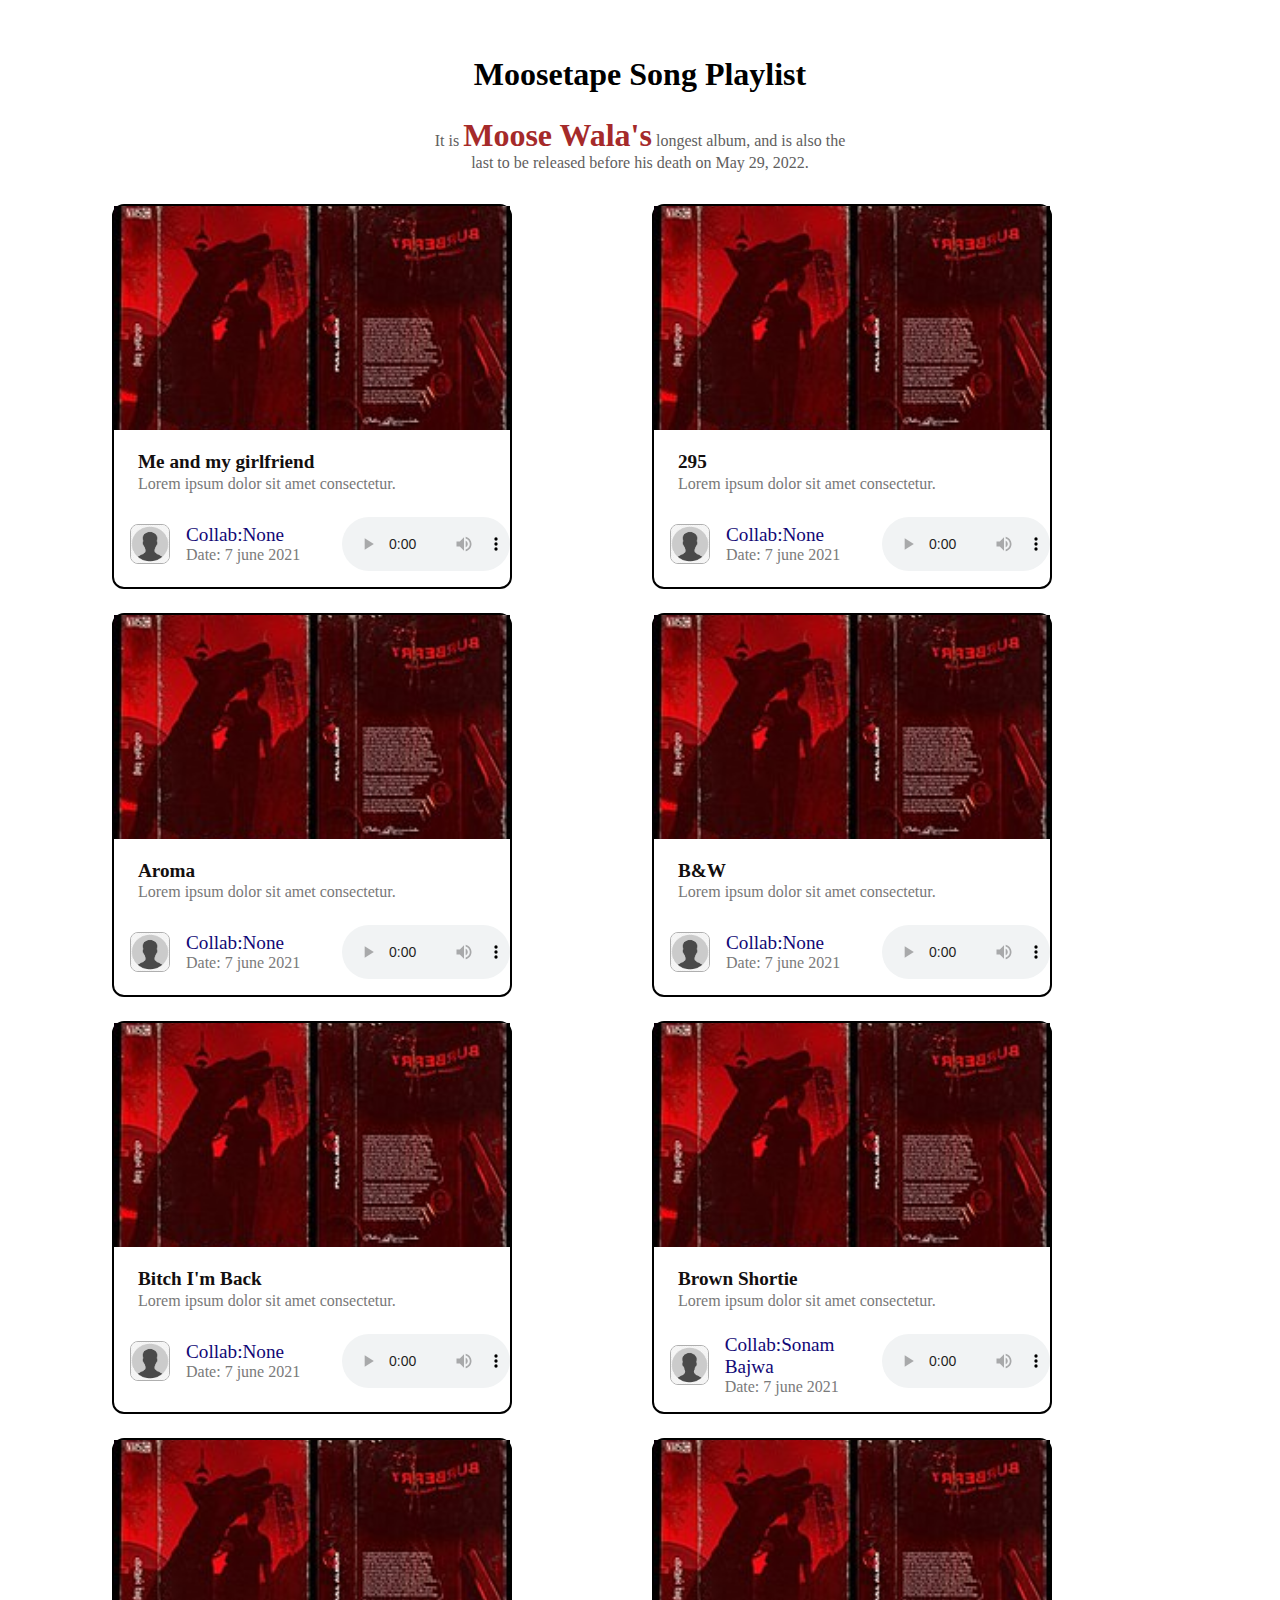
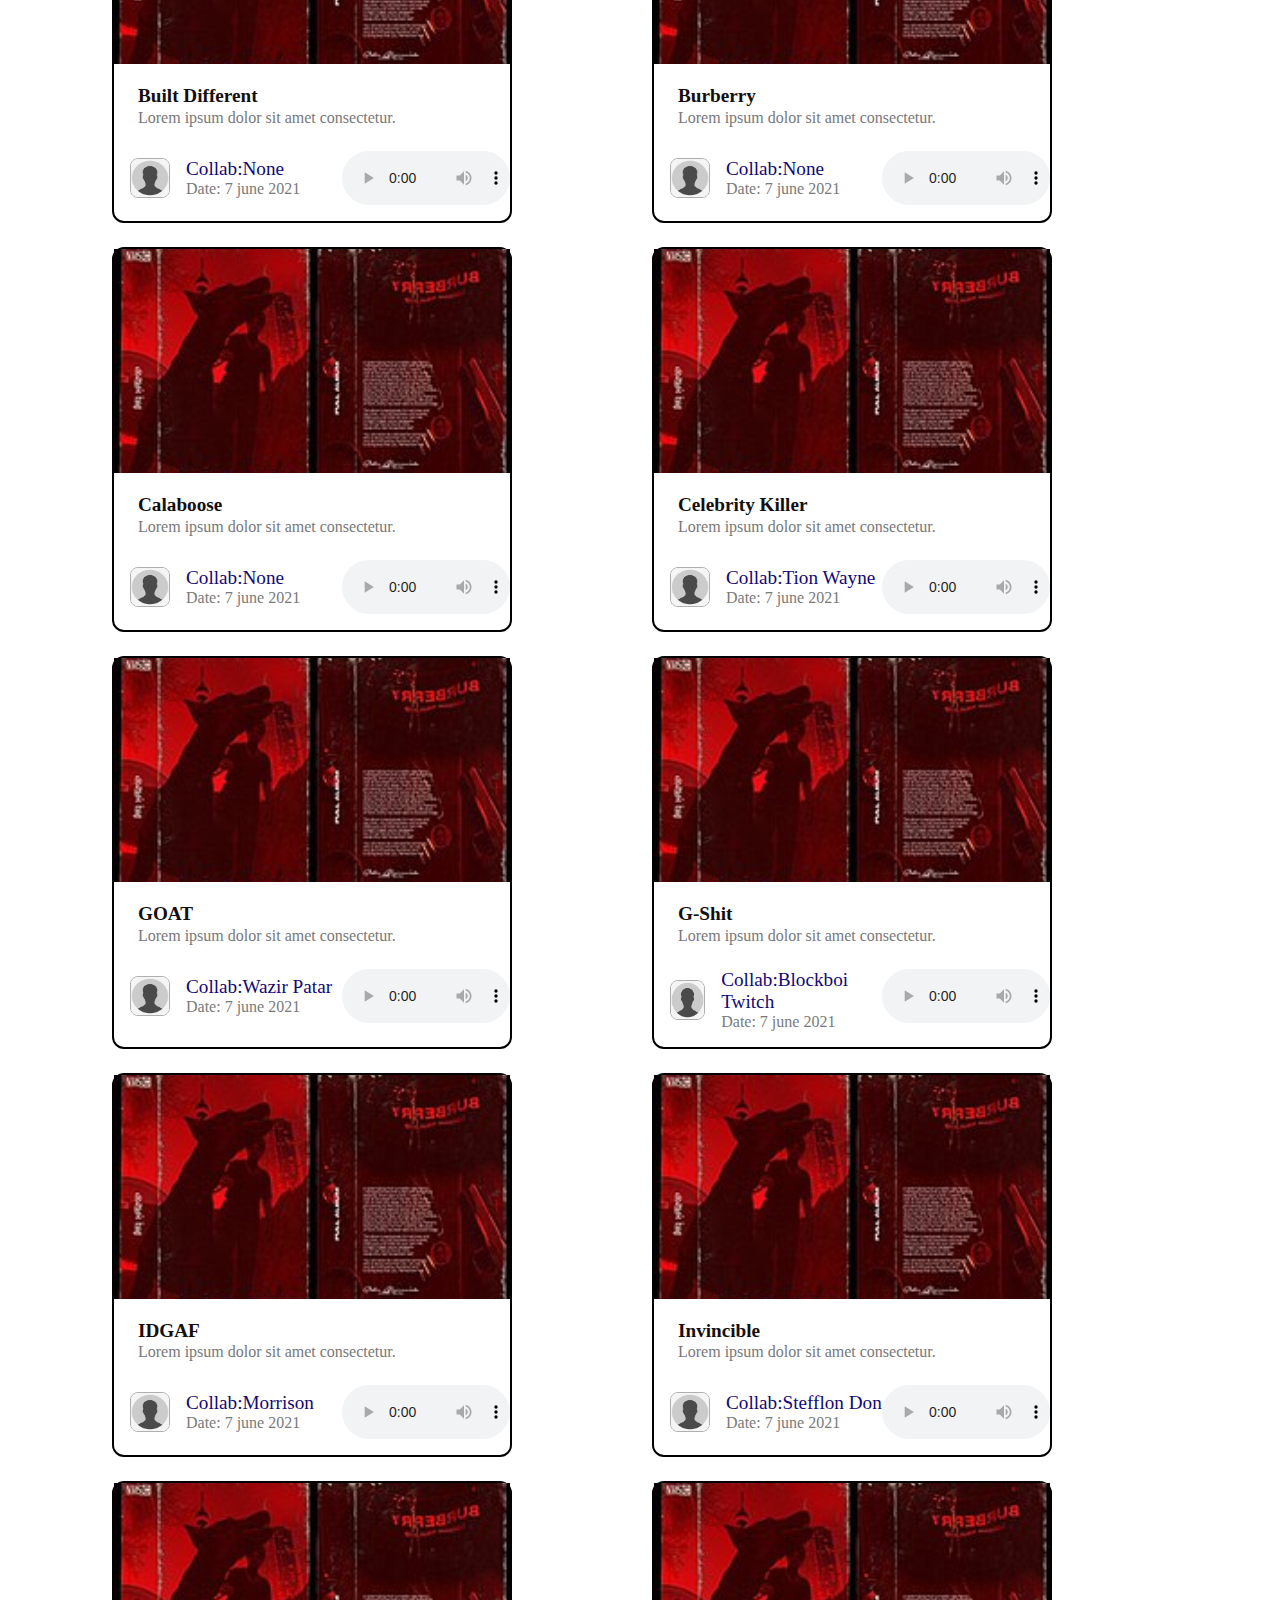
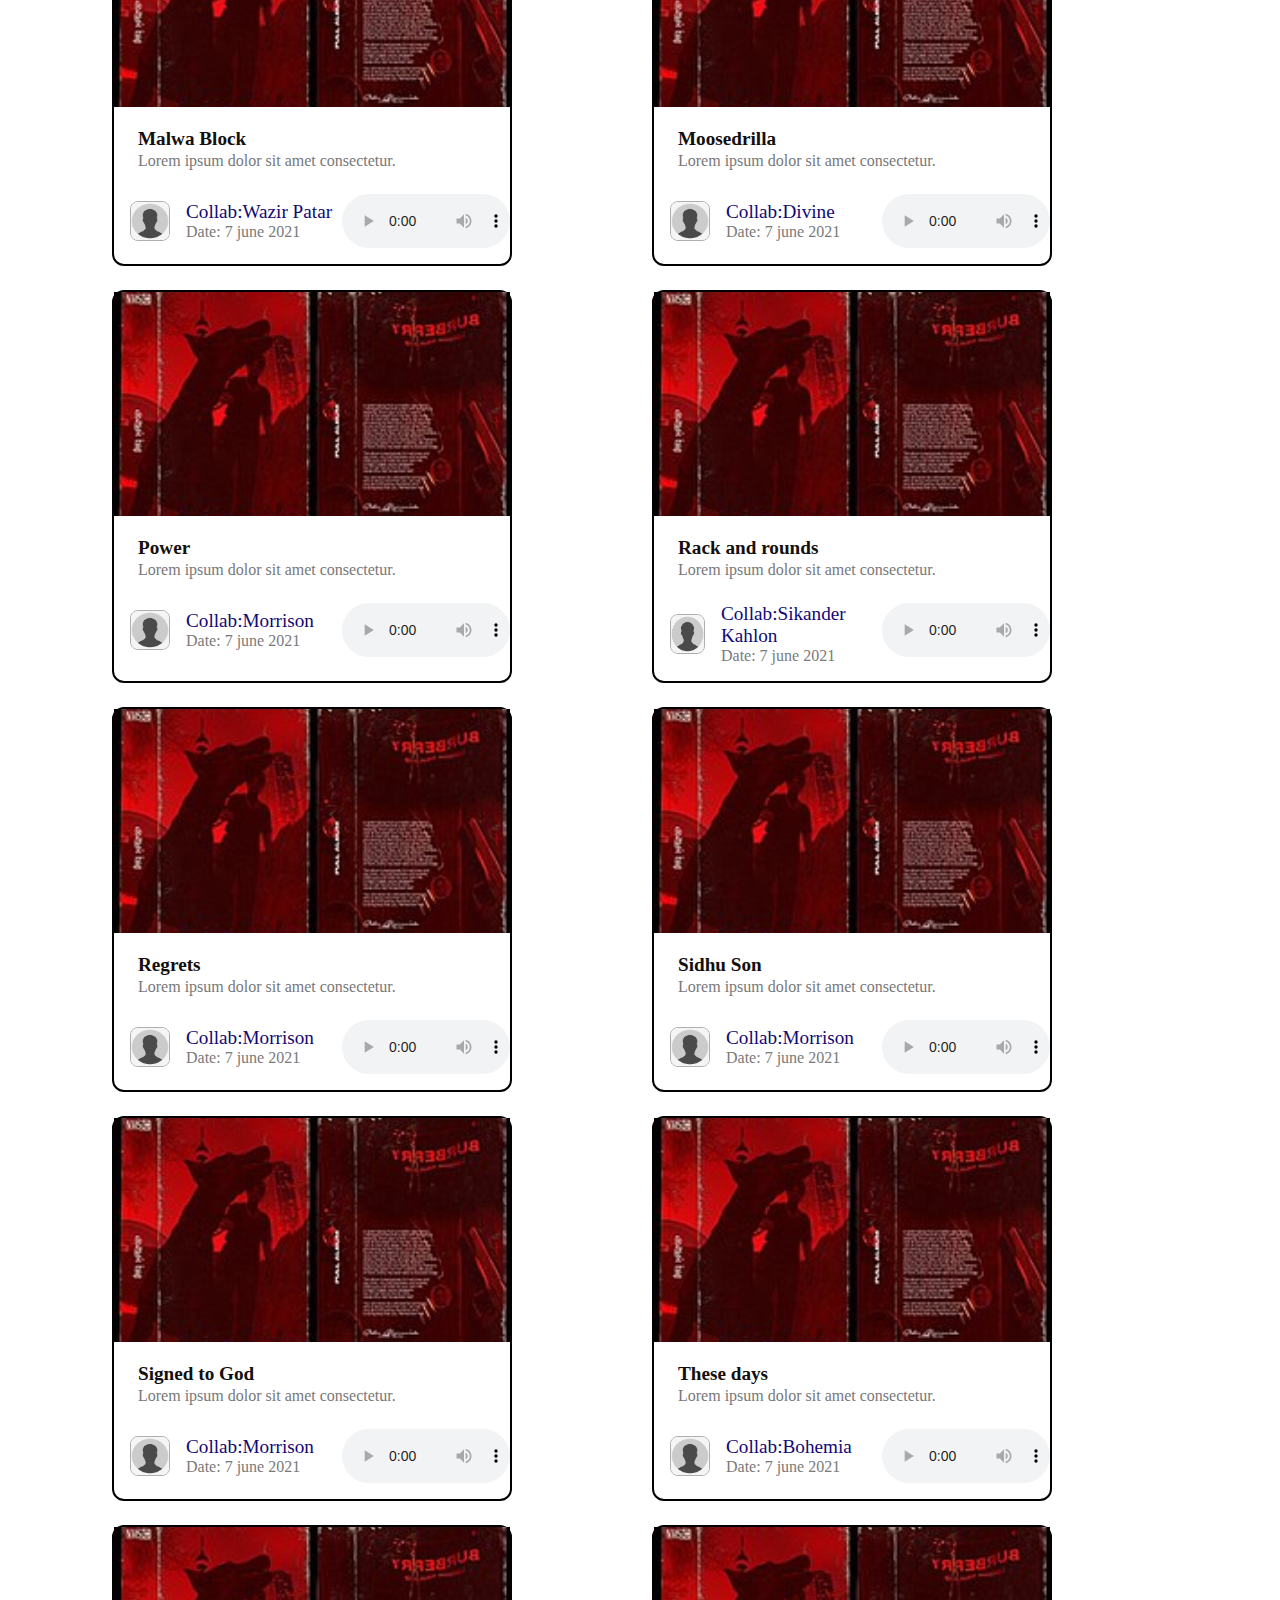
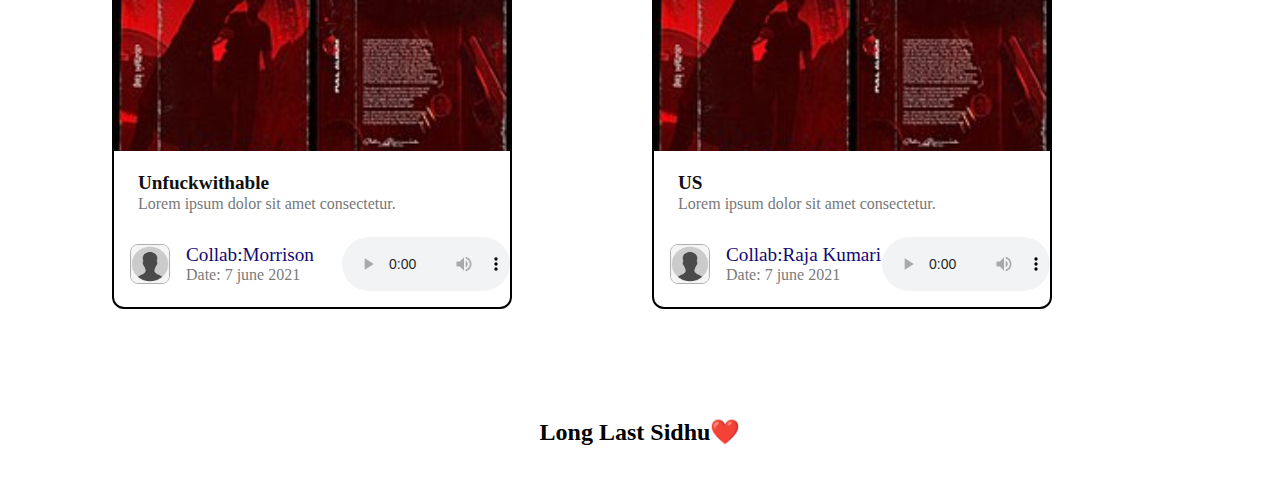
==== commit 64ccd413: "change image path" ====
--- a/grid.html
+++ b/grid.html
@@ -16,7 +16,7 @@
             <main class="card_container">
                 <div class="card">
                     <a href="#" class="card_img_conatiner">
-                        <img src="../moosetape/Images/Moosetape.jpg" alt="Moosetape" class="card_img" loading="lazy">
+                        <img src="Images\Moosetape.jpg" alt="Moosetape" class="card_img" loading="lazy">
                     </a>
     
                     <div class="card_title_container">
@@ -29,7 +29,7 @@
                     <div class="card_song_detail">
                         <div class="collab">
                             <div class="collab_img">
-                                <img src="../moosetape/Images/user.png" alt="collab_artist" loading="lazy" class="collab_artist">
+                                <img src="Images/user.png" alt="collab_artist" loading="lazy" class="collab_artist">
                             </div>
                                 <div class="info">
                                     <span class="name">Collab:None</span>
@@ -44,7 +44,7 @@
                 </div>
                 <div class="card">
                     <a href="#" class="card_img_conatiner">
-                        <img src="../moosetape/Images/Moosetape.jpg" alt="Moosetape" class="card_img" loading="lazy">
+                        <img src="Images/Moosetape.jpg" alt="Moosetape" class="card_img" loading="lazy">
                     </a>
     
                     <div class="card_title_container">
@@ -57,7 +57,7 @@
                     <div class="card_song_detail">
                         <div class="collab">
                             <div class="collab_img">
-                                <img src="../moosetape/Images/user.png" alt="collab_artist" loading="lazy" class="collab_artist">
+                                <img src="Images/user.png" alt="collab_artist" loading="lazy" class="collab_artist">
                             </div>
                                 <div class="info">
                                     <span class="name">Collab:None</span>
@@ -73,7 +73,7 @@
                 
                 <div class="card">
                     <a href="#" class="card_img_conatiner">
-                        <img src="../moosetape/Images/Moosetape.jpg" alt="Moosetape" class="card_img" loading="lazy">
+                        <img src="Images/Moosetape.jpg" alt="Moosetape" class="card_img" loading="lazy">
                     </a>
     
                     <div class="card_title_container">
@@ -86,7 +86,7 @@
                     <div class="card_song_detail">
                         <div class="collab">
                             <div class="collab_img">
-                                <img src="../moosetape/Images/user.png" alt="collab_artist" loading="lazy" class="collab_artist">
+                                <img src="Images/user.png" alt="collab_artist" loading="lazy" class="collab_artist">
                             </div>
                                 <div class="info">
                                     <span class="name">Collab:None</span>
@@ -103,7 +103,7 @@
 
                 <div class="card">
                     <a href="#" class="card_img_conatiner">
-                        <img src="../moosetape/Images/Moosetape.jpg" alt="Moosetape" class="card_img" loading="lazy">
+                        <img src="Images/Moosetape.jpg" alt="Moosetape" class="card_img" loading="lazy">
                     </a>
     
                     <div class="card_title_container">
@@ -116,7 +116,7 @@
                     <div class="card_song_detail">
                         <div class="collab">
                             <div class="collab_img">
-                                <img src="../moosetape/Images/user.png" alt="collab_artist" loading="lazy" class="collab_artist">
+                                <img src="Images/user.png" alt="collab_artist" loading="lazy" class="collab_artist">
                             </div>
                                 <div class="info">
                                     <span class="name">Collab:None</span>
@@ -132,7 +132,7 @@
 
                 <div class="card">
                     <a href="#" class="card_img_conatiner">
-                        <img src="../moosetape/Images/Moosetape.jpg" alt="Moosetape" class="card_img" loading="lazy">
+                        <img src="Images/Moosetape.jpg" alt="Moosetape" class="card_img" loading="lazy">
                     </a>
     
                     <div class="card_title_container">
@@ -145,7 +145,7 @@
                     <div class="card_song_detail">
                         <div class="collab">
                             <div class="collab_img">
-                                <img src="../moosetape/Images/user.png" alt="collab_artist" loading="lazy" class="collab_artist">
+                                <img src="Images/user.png" alt="collab_artist" loading="lazy" class="collab_artist">
                             </div>
                                 <div class="info">
                                     <span class="name">Collab:None</span>
@@ -161,7 +161,7 @@
 
                 <div class="card">
                     <a href="#" class="card_img_conatiner">
-                        <img src="../moosetape/Images/Moosetape.jpg" alt="Moosetape" class="card_img" loading="lazy">
+                        <img src="Images/Moosetape.jpg" alt="Moosetape" class="card_img" loading="lazy">
                     </a>
     
                     <div class="card_title_container">
@@ -174,7 +174,7 @@
                     <div class="card_song_detail">
                         <div class="collab">
                             <div class="collab_img">
-                                <img src="../moosetape/Images/user.png" alt="collab_artist" loading="lazy" class="collab_artist">
+                                <img src="Images/user.png" alt="collab_artist" loading="lazy" class="collab_artist">
                             </div>
                                 <div class="info">
                                     <span class="name">Collab:Sonam Bajwa</span>
@@ -190,7 +190,7 @@
 
                 <div class="card">
                     <a href="#" class="card_img_conatiner">
-                        <img src="../moosetape/Images/Moosetape.jpg" alt="Moosetape" class="card_img" loading="lazy">
+                        <img src="Images/Moosetape.jpg" alt="Moosetape" class="card_img" loading="lazy">
                     </a>
     
                     <div class="card_title_container">
@@ -203,7 +203,7 @@
                     <div class="card_song_detail">
                         <div class="collab">
                             <div class="collab_img">
-                                <img src="../moosetape/Images/user.png" alt="collab_artist" loading="lazy" class="collab_artist">
+                                <img src="Images/user.png" alt="collab_artist" loading="lazy" class="collab_artist">
                             </div>
                                 <div class="info">
                                     <span class="name">Collab:None</span>
@@ -219,7 +219,7 @@
 
                 <div class="card">
                     <a href="#" class="card_img_conatiner">
-                        <img src="../moosetape/Images/Moosetape.jpg" alt="Moosetape" class="card_img" loading="lazy">
+                        <img src="Images/Moosetape.jpg" alt="Moosetape" class="card_img" loading="lazy">
                     </a>
     
                     <div class="card_title_container">
@@ -232,7 +232,7 @@
                     <div class="card_song_detail">
                         <div class="collab">
                             <div class="collab_img">
-                                <img src="../moosetape/Images/user.png" alt="collab_artist" loading="lazy" class="collab_artist">
+                                <img src="Images/user.png" alt="collab_artist" loading="lazy" class="collab_artist">
                             </div>
                                 <div class="info">
                                     <span class="name">Collab:None</span>
@@ -248,7 +248,7 @@
 
                 <div class="card">
                     <a href="#" class="card_img_conatiner">
-                        <img src="../moosetape/Images/Moosetape.jpg" alt="Moosetape" class="card_img" loading="lazy">
+                        <img src="Images/Moosetape.jpg" alt="Moosetape" class="card_img" loading="lazy">
                     </a>
     
                     <div class="card_title_container">
@@ -261,7 +261,7 @@
                     <div class="card_song_detail">
                         <div class="collab">
                             <div class="collab_img">
-                                <img src="../moosetape/Images/user.png" alt="collab_artist" loading="lazy" class="collab_artist">
+                                <img src="Images/user.png" alt="collab_artist" loading="lazy" class="collab_artist">
                             </div>
                                 <div class="info">
                                     <span class="name">Collab:None</span>
@@ -277,7 +277,7 @@
 
                 <div class="card">
                     <a href="#" class="card_img_conatiner">
-                        <img src="../moosetape/Images/Moosetape.jpg" alt="Moosetape" class="card_img" loading="lazy">
+                        <img src="Images/Moosetape.jpg" alt="Moosetape" class="card_img" loading="lazy">
                     </a>
     
                     <div class="card_title_container">
@@ -290,7 +290,7 @@
                     <div class="card_song_detail">
                         <div class="collab">
                             <div class="collab_img">
-                                <img src="../moosetape/Images/user.png" alt="collab_artist" loading="lazy" class="collab_artist">
+                                <img src="Images/user.png" alt="collab_artist" loading="lazy" class="collab_artist">
                             </div>
                                 <div class="info">
                                     <span class="name">Collab:Tion Wayne</span>
@@ -306,7 +306,7 @@
 
                 <div class="card">
                     <a href="#" class="card_img_conatiner">
-                        <img src="../moosetape/Images/Moosetape.jpg" alt="Moosetape" class="card_img" loading="lazy">
+                        <img src="Images/Moosetape.jpg" alt="Moosetape" class="card_img" loading="lazy">
                     </a>
     
                     <div class="card_title_container">
@@ -319,7 +319,7 @@
                     <div class="card_song_detail">
                         <div class="collab">
                             <div class="collab_img">
-                                <img src="../moosetape/Images/user.png" alt="collab_artist" loading="lazy" class="collab_artist">
+                                <img src="Images/user.png" alt="collab_artist" loading="lazy" class="collab_artist">
                             </div>
                                 <div class="info">
                                     <span class="name">Collab:Wazir Patar</span>
@@ -335,7 +335,7 @@
 
                 <div class="card">
                     <a href="#" class="card_img_conatiner">
-                        <img src="../moosetape/Images/Moosetape.jpg" alt="Moosetape" class="card_img" loading="lazy">
+                        <img src="Images/Moosetape.jpg" alt="Moosetape" class="card_img" loading="lazy">
                     </a>
     
                     <div class="card_title_container">
@@ -348,7 +348,7 @@
                     <div class="card_song_detail">
                         <div class="collab">
                             <div class="collab_img">
-                                <img src="../moosetape/Images/user.png" alt="collab_artist" loading="lazy" class="collab_artist">
+                                <img src="Images/user.png" alt="collab_artist" loading="lazy" class="collab_artist">
                             </div>
                                 <div class="info">
                                     <span class="name">Collab:Blockboi Twitch</span>
@@ -364,7 +364,7 @@
 
                 <div class="card">
                     <a href="#" class="card_img_conatiner">
-                        <img src="../moosetape/Images/Moosetape.jpg" alt="Moosetape" class="card_img" loading="lazy">
+                        <img src="Images/Moosetape.jpg" alt="Moosetape" class="card_img" loading="lazy">
                     </a>
     
                     <div class="card_title_container">
@@ -377,7 +377,7 @@
                     <div class="card_song_detail">
                         <div class="collab">
                             <div class="collab_img">
-                                <img src="../moosetape/Images/user.png" alt="collab_artist" loading="lazy" class="collab_artist">
+                                <img src="Images/user.png" alt="collab_artist" loading="lazy" class="collab_artist">
                             </div>
                                 <div class="info">
                                     <span class="name">Collab:Morrison</span>
@@ -393,7 +393,7 @@
 
                 <div class="card">
                     <a href="#" class="card_img_conatiner">
-                        <img src="../moosetape/Images/Moosetape.jpg" alt="Moosetape" class="card_img" loading="lazy">
+                        <img src="Images/Moosetape.jpg" alt="Moosetape" class="card_img" loading="lazy">
                     </a>
     
                     <div class="card_title_container">
@@ -406,7 +406,7 @@
                     <div class="card_song_detail">
                         <div class="collab">
                             <div class="collab_img">
-                                <img src="../moosetape/Images/user.png" alt="collab_artist" loading="lazy" class="collab_artist">
+                                <img src="Images/user.png" alt="collab_artist" loading="lazy" class="collab_artist">
                             </div>
                                 <div class="info">
                                     <span class="name">Collab:Stefflon Don</span>
@@ -422,7 +422,7 @@
 
                 <div class="card">
                     <a href="#" class="card_img_conatiner">
-                        <img src="../moosetape/Images/Moosetape.jpg" alt="Moosetape" class="card_img" loading="lazy">
+                        <img src="Images/Moosetape.jpg" alt="Moosetape" class="card_img" loading="lazy">
                     </a>
     
                     <div class="card_title_container">
@@ -435,7 +435,7 @@
                     <div class="card_song_detail">
                         <div class="collab">
                             <div class="collab_img">
-                                <img src="../moosetape/Images/user.png" alt="collab_artist" loading="lazy" class="collab_artist">
+                                <img src="Images/user.png" alt="collab_artist" loading="lazy" class="collab_artist">
                             </div>
                                 <div class="info">
                                     <span class="name">Collab:Wazir Patar</span>
@@ -451,7 +451,7 @@
 
                 <div class="card">
                     <a href="#" class="card_img_conatiner">
-                        <img src="../moosetape/Images/Moosetape.jpg" alt="Moosetape" class="card_img" loading="lazy">
+                        <img src="Images/Moosetape.jpg" alt="Moosetape" class="card_img" loading="lazy">
                     </a>
     
                     <div class="card_title_container">
@@ -464,7 +464,7 @@
                     <div class="card_song_detail">
                         <div class="collab">
                             <div class="collab_img">
-                                <img src="../moosetape/Images/user.png" alt="collab_artist" loading="lazy" class="collab_artist">
+                                <img src="Images/user.png" alt="collab_artist" loading="lazy" class="collab_artist">
                             </div>
                                 <div class="info">
                                     <span class="name">Collab:Divine</span>
@@ -480,7 +480,7 @@
 
                 <div class="card">
                     <a href="#" class="card_img_conatiner">
-                        <img src="../moosetape/Images/Moosetape.jpg" alt="Moosetape" class="card_img" loading="lazy">
+                        <img src="Images/Moosetape.jpg" alt="Moosetape" class="card_img" loading="lazy">
                     </a>
     
                     <div class="card_title_container">
@@ -493,7 +493,7 @@
                     <div class="card_song_detail">
                         <div class="collab">
                             <div class="collab_img">
-                                <img src="../moosetape/Images/user.png" alt="collab_artist" loading="lazy" class="collab_artist">
+                                <img src="Images/user.png" alt="collab_artist" loading="lazy" class="collab_artist">
                             </div>
                                 <div class="info">
                                     <span class="name">Collab:Morrison</span>
@@ -509,7 +509,7 @@
 
                 <div class="card">
                     <a href="#" class="card_img_conatiner">
-                        <img src="../moosetape/Images/Moosetape.jpg" alt="Moosetape" class="card_img" loading="lazy">
+                        <img src="Images/Moosetape.jpg" alt="Moosetape" class="card_img" loading="lazy">
                     </a>
     
                     <div class="card_title_container">
@@ -522,7 +522,7 @@
                     <div class="card_song_detail">
                         <div class="collab">
                             <div class="collab_img">
-                                <img src="../moosetape/Images/user.png" alt="collab_artist" loading="lazy" class="collab_artist">
+                                <img src="Images/user.png" alt="collab_artist" loading="lazy" class="collab_artist">
                             </div>
                                 <div class="info">
                                     <span class="name">Collab:Sikander Kahlon</span>
@@ -538,7 +538,7 @@
 
                 <div class="card">
                     <a href="#" class="card_img_conatiner">
-                        <img src="../moosetape/Images/Moosetape.jpg" alt="Moosetape" class="card_img" loading="lazy">
+                        <img src="Images/Moosetape.jpg" alt="Moosetape" class="card_img" loading="lazy">
                     </a>
     
                     <div class="card_title_container">
@@ -551,7 +551,7 @@
                     <div class="card_song_detail">
                         <div class="collab">
                             <div class="collab_img">
-                                <img src="../moosetape/Images/user.png" alt="collab_artist" loading="lazy" class="collab_artist">
+                                <img src="Images/user.png" alt="collab_artist" loading="lazy" class="collab_artist">
                             </div>
                                 <div class="info">
                                     <span class="name">Collab:Morrison</span>
@@ -567,7 +567,7 @@
 
                 <div class="card">
                     <a href="#" class="card_img_conatiner">
-                        <img src="../moosetape/Images/Moosetape.jpg" alt="Moosetape" class="card_img" loading="lazy">
+                        <img src="Images/Moosetape.jpg" alt="Moosetape" class="card_img" loading="lazy">
                     </a>
     
                     <div class="card_title_container">
@@ -580,7 +580,7 @@
                     <div class="card_song_detail">
                         <div class="collab">
                             <div class="collab_img">
-                                <img src="../moosetape/Images/user.png" alt="collab_artist" loading="lazy" class="collab_artist">
+                                <img src="Images/user.png" alt="collab_artist" loading="lazy" class="collab_artist">
                             </div>
                                 <div class="info">
                                     <span class="name">Collab:Morrison</span>
@@ -596,7 +596,7 @@
 
                 <div class="card">
                     <a href="#" class="card_img_conatiner">
-                        <img src="../moosetape/Images/Moosetape.jpg" alt="Moosetape" class="card_img" loading="lazy">
+                        <img src="Images/Moosetape.jpg" alt="Moosetape" class="card_img" loading="lazy">
                     </a>
     
                     <div class="card_title_container">
@@ -609,7 +609,7 @@
                     <div class="card_song_detail">
                         <div class="collab">
                             <div class="collab_img">
-                                <img src="../moosetape/Images/user.png" alt="collab_artist" loading="lazy" class="collab_artist">
+                                <img src="Images/user.png" alt="collab_artist" loading="lazy" class="collab_artist">
                             </div>
                                 <div class="info">
                                     <span class="name">Collab:Morrison</span>
@@ -625,7 +625,7 @@
 
                 <div class="card">
                     <a href="#" class="card_img_conatiner">
-                        <img src="../moosetape/Images/Moosetape.jpg" alt="Moosetape" class="card_img" loading="lazy">
+                        <img src="Images/Moosetape.jpg" alt="Moosetape" class="card_img" loading="lazy">
                     </a>
     
                     <div class="card_title_container">
@@ -638,7 +638,7 @@
                     <div class="card_song_detail">
                         <div class="collab">
                             <div class="collab_img">
-                                <img src="../moosetape/Images/user.png" alt="collab_artist" loading="lazy" class="collab_artist">
+                                <img src="Images/user.png" alt="collab_artist" loading="lazy" class="collab_artist">
                             </div>
                                 <div class="info">
                                     <span class="name">Collab:Bohemia</span>
@@ -654,7 +654,7 @@
 
                 <div class="card">
                     <a href="#" class="card_img_conatiner">
-                        <img src="../moosetape/Images/Moosetape.jpg" alt="Moosetape" class="card_img" loading="lazy">
+                        <img src="Images/Moosetape.jpg" alt="Moosetape" class="card_img" loading="lazy">
                     </a>
     
                     <div class="card_title_container">
@@ -667,7 +667,7 @@
                     <div class="card_song_detail">
                         <div class="collab">
                             <div class="collab_img">
-                                <img src="../moosetape/Images/user.png" alt="collab_artist" loading="lazy" class="collab_artist">
+                                <img src="Images/user.png" alt="collab_artist" loading="lazy" class="collab_artist">
                             </div>
                                 <div class="info">
                                     <span class="name">Collab:Morrison</span>
@@ -683,7 +683,7 @@
 
                 <div class="card">
                     <a href="#" class="card_img_conatiner">
-                        <img src="../moosetape/Images/Moosetape.jpg" alt="Moosetape" class="card_img" loading="lazy">
+                        <img src="Images/Moosetape.jpg" alt="Moosetape" class="card_img" loading="lazy">
                     </a>
     
                     <div class="card_title_container">
@@ -696,7 +696,7 @@
                     <div class="card_song_detail">
                         <div class="collab">
                             <div class="collab_img">
-                                <img src="../moosetape/Images/user.png" alt="collab_artist" loading="lazy" class="collab_artist">
+                                <img src="Images/user.png" alt="collab_artist" loading="lazy" class="collab_artist">
                             </div>
                                 <div class="info">
                                     <span class="name">Collab:Raja Kumari</span>
